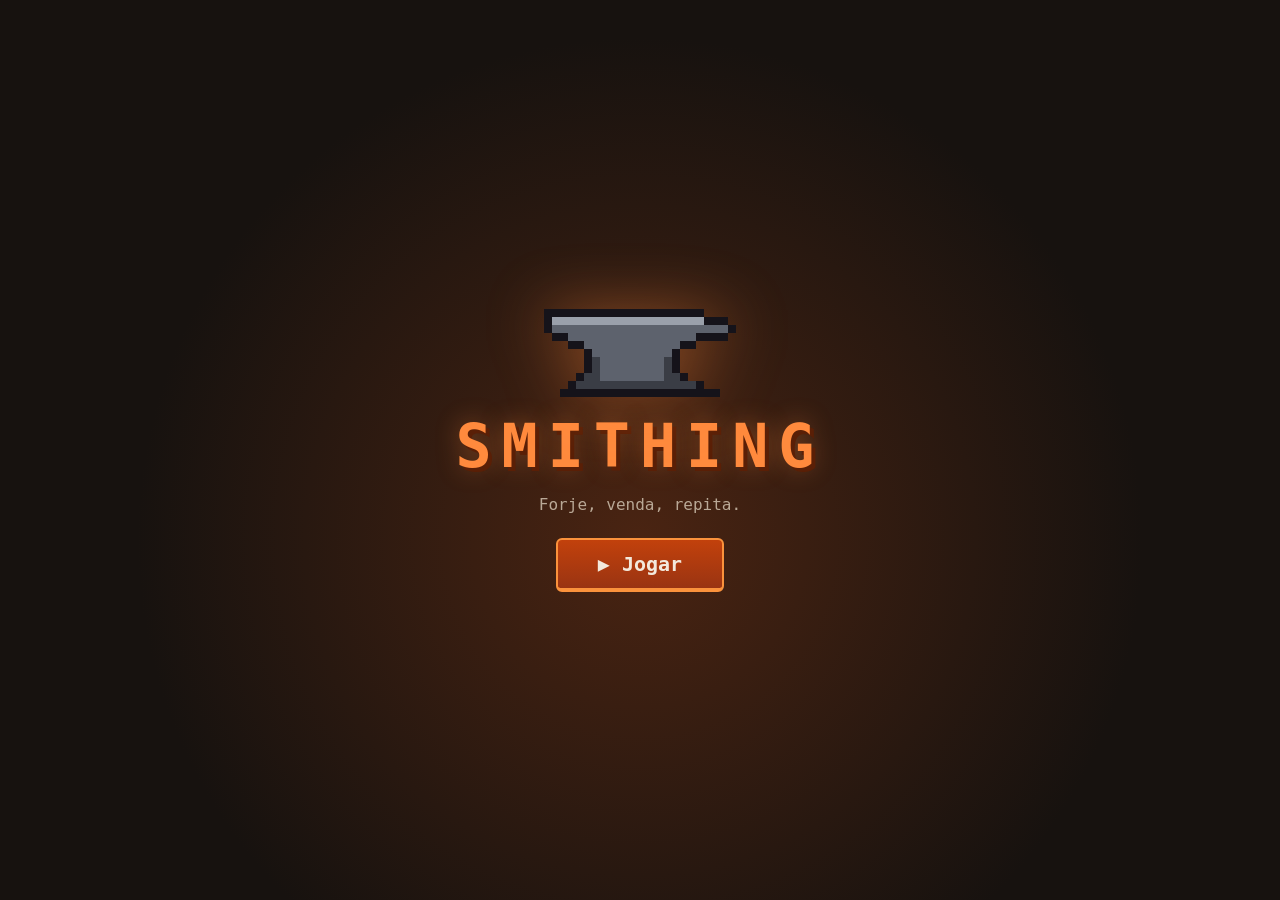
==== games/smithing/index.html @ 7bfc445f "Deixa só DOOM e Smithing nos jogos Adiciona o Smithing (games/smithing) e remove os minijogos embuti" ====
<!doctype html>
<html lang="pt-BR">
<head>
<meta charset="utf-8">
<meta name="viewport" content="width=device-width, initial-scale=1">
<title>Smithing</title>
<link rel="stylesheet" href="style.css">
</head>
<body>

<!-- Menu inicial -->
<section id="menu" class="screen on">
  <div class="menu-box">
    <img id="menu-anvil" alt="">
    <h1>SMITHING</h1>
    <p class="sub">Forje, venda, repita.</p>
    <button id="play" class="btn big">▶ Jogar</button>
  </div>
</section>

<!-- Tela de jogo -->
<section id="game" class="screen">
  <header id="top">
    <div class="top-left"><button id="pause" class="btn small">☰ Menu</button><button id="ency" class="btn small" title="Enciclopédia">📖</button></div>
    <div class="top-center"><button id="missions-btn" class="btn small missions-btn" title="Missões">🏆 Missões<span id="missions-alert" class="alert mini" hidden></span></button><div id="coins"><img id="coin-img" alt=""><span id="coin-n">0</span></div><button id="cheat" class="btn small cheat" title="Trapaça: +10000 moedas">+10k</button></div>
    <div class="top-right"><button id="forest-btn" class="btn small mine-btn" hidden>🌲 Floresta</button><button id="mine-btn" class="btn small mine-btn">⛏ Mina</button></div>
  </header>

  <main id="shop">
    <aside class="panel">
      <div class="ptabs"><button data-tab="metals" class="on">Metais</button><button data-tab="woods" hidden>Madeiras</button><button data-tab="raw" title="Fornalha: derreter minério e fazer ligas">Forja <b id="raw-n"></b></button><button data-tab="gems" hidden>Gemas</button></div>
      <div id="ores" class="list"></div>
      <button id="buy-ores" class="btn buy">+ Comprar metais</button>
    </aside>

    <section id="center">
      <div id="anvil-area">
        <div class="slots">
          <div id="ore-slots"></div>
          <div class="plus">+</div>
          <div class="slot" id="slot-t"><span>Molde</span></div>
          <div id="gem-slots"></div>
        </div>
        <div id="anvil-wrap">
          <img id="hammer" alt="">
          <img id="anvil" alt="">
          <canvas id="sparks" width="320" height="200"></canvas>
        </div>
        <div id="rhythm" hidden>
          <div id="bar"><div id="zone"><div class="zb"><div class="zo"><div class="zp"></div></div></div></div><div id="cursor"></div></div>
          <div id="strikes"></div>
          <div id="verdict">&nbsp;</div>
        </div>
        <button id="forge" class="btn" disabled>🔨 Martelar!</button>
        <p id="tip"></p>
      </div>

      <div id="stock-area">
        <div class="stock-main">
          <h2>Estoque <small id="stock-n"></small></h2>
          <div id="stock"></div>
        </div>
        <button id="auto" class="auto" title="Venda automática: vende sozinho as peças do estoque por 70% do valor (Lendárias, Únicas e as que servem para encomendas abertas ficam guardadas)">💰<small>auto</small></button>
      </div>
    </section>

    <aside class="panel">
      <h2>Moldes</h2>
      <div id="molds" class="list"></div>
      <button id="buy-molds" class="btn buy">+ Comprar moldes</button>
    </aside>
  </main>

  <footer id="bottom">
    <div id="upgrades" class="box" title="Loja de melhorias">
      <div class="box-head">⚙ Melhorias</div>
      <div id="up-icons"></div>
    </div>
    <div id="counter" title="Encomendas e missões">
      <div class="counter-top"></div>
      <i class="cn tl"></i><i class="cn tr"></i><i class="cn bl"></i><i class="cn br"></i>
      <div class="counter-front"><span class="sign">📜 Balcão · Encomendas <b id="order-n">0</b></span><span id="counter-alert" class="alert" hidden>!</span></div>
    </div>
    <div id="auction" class="box" title="Leilão: arraste peças do estoque para cá">
      <div class="box-head">🔨 Leilão</div>
      <div id="auction-slots"></div>
    </div>
  </footer>

  <!-- Janela genérica (lojas, balcão, leilão, melhorias, menu) -->
  <div id="modal" class="modal" hidden>
    <div class="modal-box">
      <div class="modal-head"><h2 id="m-title"></h2><button id="m-x" class="btn small ghost">✕</button></div>
      <div id="m-tabs"></div>
      <div id="m-body"></div>
      <div id="m-foot"></div>
    </div>
  </div>

  <!-- Mina -->
  <div id="mine" class="mine" hidden>
    <div class="mine-box">
      <div class="mine-head"><b id="mine-title">⛏ Mina</b><span id="mine-hud"></span><button id="mine-exit" class="btn small ghost">Sair</button></div>
      <canvas id="mine-cv" width="640" height="340"></canvas>
      <div id="mine-result" hidden></div>
    </div>
  </div>

  <!-- Floresta -->
  <div id="forest" class="mine" hidden>
    <div class="mine-box">
      <div class="mine-head"><b>🌲 Floresta</b><span id="for-hud"></span><button id="for-exit" class="btn small ghost">Sair</button></div>
      <canvas id="for-cv" width="640" height="340"></canvas>
      <div id="for-result" hidden></div>
    </div>
  </div>

  <!-- Fornalha -->
  <div id="furnace" class="mine" hidden>
    <div class="mine-box">
      <div class="mine-head"><b id="fur-title">🔥 Fornalha</b><span id="fur-hud"></span><button id="fur-exit" class="btn small ghost">Sair</button></div>
      <canvas id="fur-cv" width="640" height="300"></canvas>
      <div id="fur-result" hidden></div>
    </div>
  </div>

  <div id="tooltip" hidden></div>
  <div id="toast"></div>
</section>

<script src="sprites.js"></script>
<script src="game.js"></script>
</body>
</html>
---- games/smithing/style.css ----
:root {
  --bg: #17120f; --wall: #221a15; --panel: #2b211b; --panel-2: #362a22; --line: #4a3a2e;
  --text: #f3e9dc; --dim: #b9a896; --fire: #ff8a3d; --gold: #fcd34d; --red: #ef4444;
  --wood: #7a4b2a; --wood-dark: #4f2f19; --wood-light: #9c6638;
  --r-comum: #a1a1aa; --r-incomum: #4ade80; --r-raro: #60a5fa; --r-epico: #c084fc; --r-lendario: #fbbf24; --r-unico: #ef4444;
  font-family: ui-monospace, "Cascadia Mono", "DejaVu Sans Mono", monospace;
}
* { box-sizing: border-box; scrollbar-color: var(--line) transparent; scrollbar-width: thin; }
html, body { margin: 0; height: 100%; }
body { background: var(--bg); color: var(--text); overflow: hidden; user-select: none; }
img { image-rendering: pixelated; }
h1, h2 { margin: 0; }
h2 { font-size: 13px; letter-spacing: 2px; text-transform: uppercase; color: var(--dim); }

.screen { display: none; height: 100%; }
.screen.on { display: flex; }

/* Botões */
.btn { font: inherit; font-weight: 700; color: var(--text); background: var(--panel-2); border: 2px solid var(--line); border-bottom-width: 4px; border-radius: 6px; padding: 8px 16px; cursor: pointer; }
.btn:hover:not(:disabled) { border-color: var(--fire); color: #fff; }
.btn:active:not(:disabled) { transform: translateY(2px); border-bottom-width: 2px; }
.btn:disabled { opacity: .45; cursor: default; }
.btn.big { font-size: 20px; padding: 12px 40px; background: linear-gradient(#c2410c, #9a3412); border-color: #fb923c; }
.btn.small { font-size: 12px; padding: 5px 10px; }
.btn.ghost { background: transparent; }
.btn.danger { background: linear-gradient(#b91c1c, #7f1d1d); border-color: var(--red); color: #fff; }
.btn.danger:hover:not(:disabled) { border-color: #fca5a5; }
.btn.buy.ency { color: var(--text); border-style: solid; margin-top: -4px; }
.top-right { justify-self: end; display: flex; gap: 6px; }
#forest-btn { margin-right: 10px; }
.top-right [hidden] { display: none; }
.top-center { display: flex; align-items: center; gap: 14px; }
.cheat { color: var(--gold); border-style: dashed; }
.missions-btn { position: relative; }
.alert.mini { position: absolute; top: -9px; left: -9px; width: 20px; height: 20px; font-size: 11px; }
.ptabs button[hidden] { display: none; }
.auto.locked { opacity: .35; }
#auction.locked { opacity: .6; }
.lockmsg { font-size: 11px; color: var(--dim); text-align: center; }
.mine-btn.ready { border-color: var(--gold); color: var(--gold); animation: pulse 1.2s infinite; }
.gem-slot { border-color: #a855f7; }
.gem-slot span { text-align: center; line-height: 1.2; }
.card.gem img { width: 26px; height: 26px; margin: 5px; }
.list .sec { margin: 6px 0 0; }
.ptabs { display: grid; grid-template-columns: 1fr 1fr; gap: 4px; }
.ptabs button:disabled { opacity: .35; cursor: default; }
#gem-slots { display: flex; gap: 6px; }
#gem-slots:empty { display: none; }
.ptabs button { flex: 1 1 0; min-width: 0; white-space: nowrap; overflow: hidden; text-overflow: ellipsis; font: inherit; font-size: 11px; font-weight: 700; letter-spacing: 0; color: var(--dim); background: #0003; border: 2px solid var(--line); border-radius: 6px; padding: 5px 2px; cursor: pointer; }
.ptabs button.on { color: var(--gold); border-color: var(--gold); }
.ptabs b { color: var(--fire); }
.card .smelt { margin-left: auto; }
.qty-pick { display: flex; align-items: center; gap: 10px; }
.qty-pick input { width: 160px; accent-color: var(--fire); }
.ic-e { width: 36px; text-align: center; font-size: 24px; flex-shrink: 0; }
.btn.buy { width: 100%; flex-shrink: 0; border-style: dashed; color: var(--gold); background: transparent; }

/* Menu */
#menu { align-items: center; justify-content: center; background: radial-gradient(circle at 50% 60%, #4a2412 0, var(--bg) 60%); }
.menu-box { text-align: center; display: flex; flex-direction: column; align-items: center; gap: 14px; }
#menu-anvil { width: 192px; filter: drop-shadow(0 0 30px #ff8a3d66); }
#menu h1 { font-size: 60px; letter-spacing: 10px; color: var(--fire); text-shadow: 4px 4px 0 #5a1f06, 0 0 24px #ff8a3d66; }
.sub { margin: 0 0 10px; color: var(--dim); }

/* Jogo */
#game { flex-direction: column; background: linear-gradient(var(--wall), var(--bg)); position: relative; }
#top { display: grid; grid-template-columns: 1fr auto 1fr; align-items: center; padding: 8px 14px; border-bottom: 2px solid var(--line); background: #1d1612; }
#top .top-left { justify-self: start; display: flex; gap: 6px; }
#coins { display: flex; align-items: center; gap: 8px; font-size: 24px; font-weight: 700; color: var(--gold); padding: 4px 18px; background: #120d0a; border: 2px solid #a16207; border-radius: 8px; }
#coins img { width: 24px; }
#coins.pop { animation: pop .35s; }
@keyframes pop { 40% { transform: scale(1.18); } }

#shop { flex: 1; display: grid; grid-template-columns: 230px minmax(0, 1fr) 230px; gap: 12px; padding: 12px; min-height: 0; }
.panel { background: var(--panel); border: 2px solid var(--line); border-radius: 8px; padding: 10px; display: flex; flex-direction: column; gap: 10px; min-height: 0; }
.list { flex: 1; display: flex; flex-direction: column; gap: 6px; overflow: auto; padding-right: 4px; min-height: 0; }
.card { display: flex; align-items: center; gap: 8px; padding: 6px 8px; background: var(--panel-2); border: 2px solid var(--line); border-radius: 6px; cursor: grab; touch-action: none; flex-shrink: 0; }
.card:hover { border-color: var(--fire); }
.card.picked { border-color: var(--gold); box-shadow: 0 0 0 2px #fcd34d44 inset; }
.card.out { opacity: .45; }
.card img { width: 36px; height: 36px; object-fit: contain; }
.card b { display: block; font-size: 13px; }
.card small { color: var(--dim); font-size: 10px; }
.card .qty { margin-left: auto; font-weight: 700; color: var(--gold); font-size: 14px; }
.card .lv { margin-left: auto; display: flex; align-items: center; gap: 2px; }
.card .lv button { font: inherit; font-size: 10px; width: 18px; height: 20px; padding: 0; color: var(--text); background: #0004; border: 1px solid var(--line); border-radius: 3px; cursor: pointer; }
.card .lv button:disabled { opacity: .3; cursor: default; }

/* Bigorna */
#center { display: flex; flex-direction: column; gap: 12px; min-height: 0; min-width: 0; }
#anvil-area { flex: 1; display: flex; flex-direction: column; align-items: center; justify-content: center; gap: 10px; border-radius: 8px; background: radial-gradient(ellipse at 50% 65%, #5a2a1066 0, transparent 60%); min-height: 0; }
#anvil-area.over { outline: 2px dashed var(--fire); outline-offset: -6px; }
.slots { display: flex; align-items: center; justify-content: center; flex-wrap: wrap; gap: 8px; max-width: 100%; }
#ore-slots { flex-wrap: wrap; justify-content: center; }
.plus { font-size: 22px; color: var(--dim); }
.slot { position: relative; width: 64px; height: 64px; border: 2px dashed var(--line); border-radius: 8px; display: grid; place-items: center; background: #0003; cursor: pointer; }
.slot span { font-size: 10px; color: var(--dim); }
.slot img { width: 48px; }
.slot.full { border-style: solid; border-color: var(--fire); }
#ore-slots { display: flex; gap: 6px; }
.slot.sm { width: 46px; height: 46px; }
.slot.sm img { width: 34px; }
.slot.sm span { font-size: 9px; }
.slot.no { border-color: var(--red) !important; box-shadow: 0 0 0 2px #ef444455 inset; }
.slot.target { border-color: var(--gold); }
.slot .need { position: absolute; right: -8px; bottom: -8px; font-size: 11px; font-weight: 700; color: #120d0a; background: var(--gold); border-radius: 4px; padding: 1px 4px; }
.slot .need.no { background: var(--red); color: #fff; }
#anvil-wrap { position: relative; width: 240px; height: 150px; display: grid; place-items: end center; }
#anvil { width: 240px; filter: drop-shadow(0 6px 0 #0006); }
#hammer { position: absolute; width: 96px; right: 0; top: -14px; transform-origin: 30% 90%; transform: rotate(20deg); transition: transform .08s; pointer-events: none; z-index: 2; }
#hammer.hit { transform: rotate(-70deg); }
#hot.squash { animation: squash .14s ease-out; }
@keyframes squash { 40% { transform: scale(1.25, .7) translateY(6px); filter: drop-shadow(0 0 18px #fff) brightness(1.6); } }
.flash { position: absolute; z-index: 2; width: 20px; height: 20px; border-radius: 50%; border: 3px solid #fff7d6; pointer-events: none; transform: translate(-50%, -50%); animation: flash .3s ease-out forwards; }
@keyframes flash { to { width: 110px; height: 110px; opacity: 0; border-width: 1px; } }
#sparks { position: absolute; left: -40px; top: -60px; pointer-events: none; z-index: 3; }

/* Mini-jogo de ritmo */
#rhythm[hidden] { display: none; }
#rhythm { width: 320px; display: flex; flex-direction: column; align-items: center; gap: 6px; }
#bar { position: relative; width: 100%; height: 22px; background: #0c0907; border: 2px solid var(--line); border-radius: 4px; overflow: hidden; cursor: pointer; }
/* Faixas aninhadas: Ruim (zona inteira) > Bom 75% > Ótimo 45% > Perfeito 20% */
#zone { position: absolute; top: 0; bottom: 0; left: 50%; transform: translateX(-50%); background: #7c2d12aa; transition: left .15s; }
#zone div { position: absolute; top: 0; bottom: 0; left: 50%; transform: translateX(-50%); }
.zb { width: 75%; background: #ff8a3d88; } .zo { width: 60%; background: #fbbf24bb; } .zp { width: 44.4%; background: #fff7d6; }
#cursor { position: absolute; top: -2px; bottom: -2px; width: 4px; margin-left: -2px; background: #ef4444; box-shadow: 0 0 6px #ef4444, 0 0 2px #fff; z-index: 1; }
#strikes { display: flex; gap: 6px; }
#strikes i { width: 14px; height: 14px; border-radius: 3px; border: 2px solid var(--line); }
#strikes i.p { background: #fff7d6; border-color: #fff7d6; }
#strikes i.o { background: var(--gold); border-color: var(--gold); }
#strikes i.g { background: var(--fire); border-color: var(--fire); }
#strikes i.r { background: #9a3412; border-color: #9a3412; }
#strikes i.x { background: #57534e; }
#verdict { font-weight: 700; height: 18px; }
#tip { margin: 0; font-size: 12px; color: var(--dim); text-align: center; min-height: 32px; line-height: 1.4; }
#tip .stars { color: var(--fire); letter-spacing: 1px; }
#tip .no { color: var(--red); }

/* Estoque */
#stock-area { display: flex; gap: 10px; background: var(--panel); border: 2px solid var(--line); border-radius: 8px; padding: 10px; }
.stock-main { flex: 1; min-width: 0; }
.auto { width: 58px; flex-shrink: 0; display: flex; flex-direction: column; align-items: center; justify-content: center; gap: 2px; font: inherit; font-size: 22px; color: var(--dim); background: #0003; border: 2px solid var(--line); border-radius: 8px; cursor: pointer; filter: grayscale(1); }
.auto small { font-size: 10px; }
.auto:hover { border-color: var(--fire); }
.auto.on { filter: none; color: var(--gold); border-color: var(--gold); background: #a1620722; box-shadow: 0 0 10px #fcd34d44; }
#stock-area small { color: var(--dim); letter-spacing: 0; text-transform: none; }
#stock { display: grid; grid-template-columns: repeat(auto-fill, 46px); gap: 6px; margin-top: 4px; min-height: 54px; max-height: 112px; overflow: auto; padding: 4px; }
.st-slot { width: 46px; height: 46px; display: grid; place-items: center; background: #0003; border: 2px solid var(--line); border-radius: 6px; cursor: grab; touch-action: none; }
.st-slot img { width: 36px; }
.st-slot.new { animation: pop .4s; }
.st-empty { grid-column: 1 / -1; font-size: 12px; color: var(--dim); align-self: center; }

/* Balcão e leilão */
#bottom { height: 96px; display: flex; gap: 12px; padding: 0 12px; margin-top: 4px; }
#counter { flex: 1; position: relative; cursor: pointer; --wood: #7a4b2a; --wood-dark: #4f2f19; --wood-light: #9c6638; --cn: transparent; }
#counter .counter-top { background: linear-gradient(var(--wood-light), var(--wood)); box-shadow: 0 4px 0 var(--wood-dark); }
#counter .counter-front { background: repeating-linear-gradient(90deg, var(--wood-dark) 0 2px, var(--wood) 2px 90px); }
#counter .cn { position: absolute; width: 18px; height: 18px; z-index: 1; pointer-events: none; display: none; }
#counter .tl { top: 0; left: 0; } #counter .tr { top: 0; right: 0; } #counter .bl { bottom: 0; left: 0; } #counter .br { bottom: 0; right: 0; }
/* 2 Carvalho: madeira um pouco mais escura, cantoneiras de ferro retas */
#counter.cl-2 { --wood: #6f4325; --wood-dark: #452812; --wood-light: #8f5c33; }
#counter.cl-2 .cn { display: block; border: 0 solid #6b7280; }
#counter.cl-2 .tl { border-width: 4px 0 0 4px; } #counter.cl-2 .tr { border-width: 4px 4px 0 0; } #counter.cl-2 .bl { border-width: 0 0 4px 4px; } #counter.cl-2 .br { border-width: 0 4px 4px 0; }
/* 3 Mármore: tom levemente acinzentado, cantos de latão arredondados */
#counter.cl-3 { --wood: #806048; --wood-dark: #523a2a; --wood-light: #a5836a; }
#counter.cl-3 .cn { display: block; width: 22px; height: 22px; background: radial-gradient(circle at 50% 50%, #e9c46a 0 45%, #a16207 46% 60%, transparent 61%); }
#counter.cl-3 .tl { transform: translate(-6px, -6px); } #counter.cl-3 .tr { transform: translate(6px, -6px); } #counter.cl-3 .bl { transform: translate(-6px, 6px); } #counter.cl-3 .br { transform: translate(6px, 6px); }
/* 4 Real: madeira levemente avermelhada, cantos de ouro com gema */
#counter.cl-4 { --wood: #7c4430; --wood-dark: #4b2618; --wood-light: #a25c40; }
#counter.cl-4 .cn { display: block; width: 26px; height: 26px; border: 0 solid #fbbf24; filter: drop-shadow(0 0 4px #fbbf2499); }
#counter.cl-4 .cn::after { content: ''; position: absolute; width: 8px; height: 8px; background: #ef4444; transform: rotate(45deg); box-shadow: 0 0 6px #ef4444; }
#counter.cl-4 .tl { border-width: 5px 0 0 5px; } #counter.cl-4 .tr { border-width: 5px 5px 0 0; } #counter.cl-4 .bl { border-width: 0 0 5px 5px; } #counter.cl-4 .br { border-width: 0 5px 5px 0; }
#counter.cl-4 .tl::after { left: 4px; top: 4px; } #counter.cl-4 .tr::after { right: 4px; top: 4px; } #counter.cl-4 .bl::after { left: 4px; bottom: 4px; } #counter.cl-4 .br::after { right: 4px; bottom: 4px; }
.counter-top { height: 16px; background: linear-gradient(var(--wood-light), var(--wood)); border-top: 2px solid #c08552; box-shadow: 0 4px 0 var(--wood-dark); border-radius: 4px 4px 0 0; }
.counter-front { height: 80px; display: flex; align-items: center; justify-content: center; gap: 16px; background: repeating-linear-gradient(90deg, var(--wood-dark) 0 2px, var(--wood) 2px 90px); }
.sign { font-weight: 700; color: var(--gold); background: #2a1a0e; border: 2px solid #a16207; padding: 6px 14px; border-radius: 4px; }
#counter:hover .counter-top { background: linear-gradient(#b8794a, var(--wood-light)); }
.alert { display: grid; place-items: center; width: 26px; height: 26px; border-radius: 50%; background: var(--red); color: #fff; font-weight: 700; animation: pulse 1s infinite; }
.alert[hidden] { display: none; }
@keyframes pulse { 50% { transform: scale(1.15); } }
.box { width: 210px; flex-shrink: 0; cursor: pointer; background: #1f1712; border: 2px solid #a16207; border-radius: 8px 8px 0 0; padding: 8px; display: flex; flex-direction: column; gap: 6px; }
.box:hover, .box.over { border-color: var(--gold); box-shadow: 0 0 12px #fcd34d44; }
.box-head { font-weight: 700; color: var(--gold); font-size: 13px; text-align: center; }
#auction-slots { display: flex; gap: 4px; justify-content: center; flex-wrap: nowrap; }
#auction-slots div { width: 34px; height: 34px; flex-shrink: 0; display: grid; place-items: center; border: 2px dashed var(--line); border-radius: 6px; background: #0004; }
#auction-slots div.on { border-style: solid; }
#auction-slots img { width: 24px; }
#up-icons { display: flex; gap: 6px; justify-content: center; align-items: flex-end; height: 40px; overflow: hidden; }
#up-icons img { height: 26px; width: auto; }
#up-icons .alloy { font-size: 18px; filter: grayscale(1); opacity: .4; }
#up-icons .alloy.on { filter: none; opacity: 1; }

/* Janela genérica */
.modal { position: absolute; inset: 0; background: #000a; display: grid; place-items: center; z-index: 20; }
.modal[hidden] { display: none; }
.modal-box { width: min(640px, 94%); max-height: calc(100vh - 48px); display: flex; flex-direction: column; gap: 10px; background: var(--panel); border: 2px solid var(--line); border-radius: 10px; padding: 14px 16px; }
.modal-head { display: flex; align-items: center; justify-content: space-between; }
#m-tabs { display: flex; gap: 6px; flex-wrap: wrap; }
#m-tabs .subtabs { flex-basis: 100%; display: flex; gap: 4px; flex-wrap: wrap; padding-top: 6px; border-top: 1px solid var(--line); }
#m-tabs .subtabs .btn { font-size: 11px; padding: 3px 8px; border-bottom-width: 2px; }
#m-tabs:empty { display: none; }
#m-tabs .btn.on { border-color: var(--gold); color: var(--gold); }
#m-body { overflow: auto; display: flex; flex-direction: column; gap: 6px; min-height: 0; }
#m-foot { display: flex; justify-content: space-between; gap: 8px; }
#m-foot:empty { display: none; }
.sec { font-size: 11px; letter-spacing: 2px; text-transform: uppercase; color: var(--dim); margin: 6px 0 2px; }
.row { display: flex; align-items: center; gap: 10px; padding: 6px 8px; background: var(--panel-2); border-radius: 6px; border: 2px solid transparent; }
.row.ok { border-color: #4ade8066; }
.row img.ic { width: 36px; flex-shrink: 0; }
.row .nm { flex: 1; font-size: 13px; line-height: 1.35; min-width: 0; }
.row .nm small { color: var(--dim); }
.row .pr { color: var(--gold); font-weight: 700; display: flex; align-items: center; gap: 4px; white-space: nowrap; }
.row .pr img { width: 14px; }
.row .acts { display: flex; gap: 4px; }
.row input { width: 72px; flex-shrink: 0; font: inherit; font-size: 13px; color: var(--gold); background: #0f0b08; border: 2px solid var(--line); border-radius: 4px; padding: 3px 6px; }
.timer { height: 4px; background: #0006; border-radius: 2px; margin-top: 4px; overflow: hidden; }
.timer i { display: block; height: 100%; background: var(--fire); }
.timer i.fast { background: var(--gold); }
.prog { height: 6px; background: #0006; border-radius: 3px; margin-top: 4px; overflow: hidden; }
.prog i { display: block; height: 100%; background: var(--r-incomum); }
.empty { color: var(--dim); text-align: center; padding: 16px; font-size: 13px; }
.warn { color: #fca5a5; line-height: 1.5; }
.pause-box { display: flex; flex-direction: column; gap: 10px; padding: 6px 0; }
.ch-hi { color: var(--r-incomum); } .ch-mid { color: var(--gold); } .ch-lo { color: var(--fire); } .ch-vlo { color: var(--red); }

/* Mina */
.mine { position: absolute; inset: 0; z-index: 22; background: #000c; display: grid; place-items: center; }
.mine[hidden] { display: none; }
.mine-box { position: relative; display: flex; flex-direction: column; gap: 8px; background: var(--panel); border: 2px solid var(--line); border-radius: 10px; padding: 12px; }
.mine-head { display: flex; align-items: center; gap: 14px; }
.mine-head b { color: var(--gold); }
#mine-hud { flex: 1; color: var(--dim); font-size: 13px; }
#mine-cv, #fur-cv, #for-cv { display: block; width: 640px; max-width: 86vw; border: 2px solid var(--line); border-radius: 6px; cursor: crosshair; image-rendering: pixelated; }
#mine-result, #fur-result, #for-result { position: absolute; inset: 44px 12px 12px; background: #120d0aee; border-radius: 6px; display: flex; flex-direction: column; align-items: center; justify-content: center; gap: 12px; text-align: center; }
#mine-result[hidden], #fur-result[hidden], #for-result[hidden] { display: none; }
.loot { display: flex; flex-wrap: wrap; gap: 10px; justify-content: center; max-width: 520px; }
.loot span { display: flex; align-items: center; gap: 4px; background: var(--panel-2); border: 2px solid var(--line); border-radius: 6px; padding: 4px 8px; font-weight: 700; }
.loot img { width: 28px; }
.ency-lv { display: flex; gap: 2px; }
.ency-lv img { width: 30px; }
.lock { opacity: .55; }

/* Raridades */
.r-comum { color: var(--r-comum); } .r-incomum { color: var(--r-incomum); } .r-raro { color: var(--r-raro); } .r-epico { color: var(--r-epico); } .r-lendario { color: var(--r-lendario); }
.b-comum { border-color: var(--r-comum) !important; } .b-incomum { border-color: var(--r-incomum) !important; } .b-raro { border-color: var(--r-raro) !important; }
.b-epico { border-color: var(--r-epico) !important; box-shadow: 0 0 8px #c084fc66; } .b-lendario { border-color: var(--r-lendario) !important; box-shadow: 0 0 10px #fbbf2499; }
.r-unico { color: #f87171; text-shadow: 0 0 6px #ef4444; }
.b-unico { border-color: #ef4444 !important; background: radial-gradient(circle, #ef4444aa 0, #7f1d1d77 55%, #2a0a0a 80%) !important; animation: uniq 1.6s ease-in-out infinite; }
@keyframes uniq { 0%, 100% { box-shadow: 0 0 6px #ef444488; } 50% { box-shadow: 0 0 18px #ef4444; } }

/* Arrastar, dica e aviso */
.ghost-drag { position: fixed; width: 48px; pointer-events: none; z-index: 30; transform: translate(-50%, -50%); opacity: .9; }
#tooltip { position: fixed; z-index: 25; pointer-events: none; background: #0f0b08; border: 2px solid var(--line); border-radius: 6px; padding: 6px 10px; font-size: 12px; line-height: 1.4; }
#toast { position: absolute; left: 50%; bottom: 112px; transform: translateX(-50%); z-index: 25; font-weight: 700; padding: 8px 16px; border-radius: 6px; background: #0f0b08ee; border: 2px solid var(--line); opacity: 0; transition: opacity .2s; pointer-events: none; white-space: nowrap; }
#toast.on { opacity: 1; }
#toast img { width: 24px; vertical-align: middle; }
.float { position: fixed; z-index: 30; pointer-events: none; color: var(--gold); font-weight: 700; animation: up .9s forwards; }
.float.neg { color: var(--red); }
@keyframes up { to { transform: translateY(-40px); opacity: 0; } }
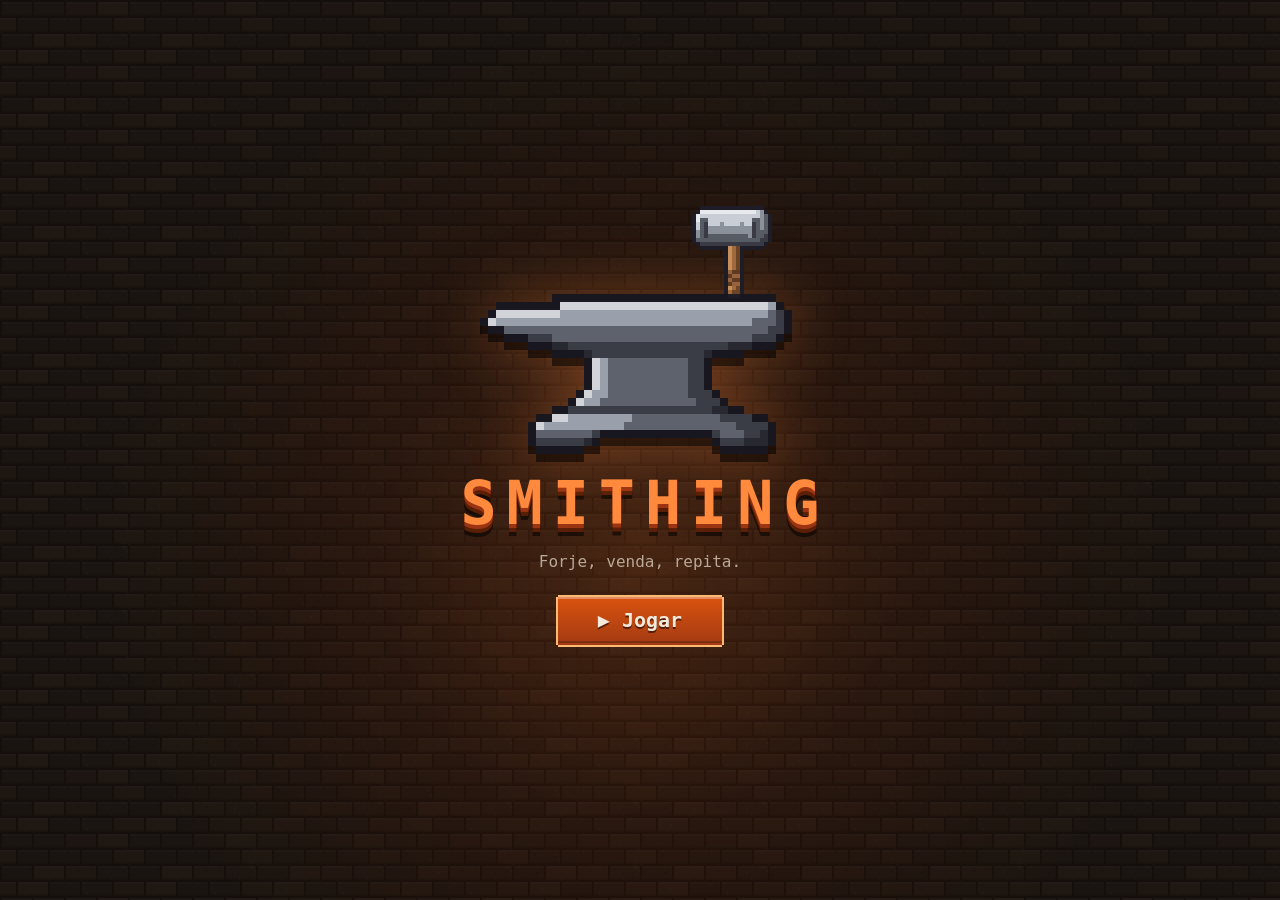
==== commit 4ff2665a: "Smithing game e Combate atualizados Co-Authored-By: Claude Fable 5.2 <noreply@anthropic.com>" ====
--- a/games/smithing/index.html
+++ b/games/smithing/index.html
@@ -10,8 +10,9 @@
 
 <!-- Menu inicial -->
 <section id="menu" class="screen on">
+  <div class="embers" data-n="26"></div>
   <div class="menu-box">
-    <img id="menu-anvil" alt="">
+    <div class="menu-forge"><img id="menu-anvil" alt=""><img id="menu-hammer" alt=""><i id="menu-spark"></i></div>
     <h1>SMITHING</h1>
     <p class="sub">Forje, venda, repita.</p>
     <button id="play" class="btn big">▶ Jogar</button>
@@ -22,7 +23,7 @@
 <section id="game" class="screen">
   <header id="top">
     <div class="top-left"><button id="pause" class="btn small">☰ Menu</button><button id="ency" class="btn small" title="Enciclopédia">📖</button></div>
-    <div class="top-center"><button id="missions-btn" class="btn small missions-btn" title="Missões">🏆 Missões<span id="missions-alert" class="alert mini" hidden></span></button><div id="coins"><img id="coin-img" alt=""><span id="coin-n">0</span></div><button id="cheat" class="btn small cheat" title="Trapaça: +10000 moedas">+10k</button></div>
+    <div class="top-center"><button id="missions-btn" class="btn small missions-btn" title="Recompensas">🏆 Recompensas<span id="missions-alert" class="alert mini" hidden></span></button><div id="coins"><img id="coin-img" alt=""><span id="coin-n">0</span></div><button id="cheat" class="btn small cheat" title="Trapaça: +100000 moedas" hidden>+100k</button><button id="cheat-cd" class="btn small cheat" title="Trapaça: zera a espera da mina, da floresta e das runas" hidden>⏱ Zerar esperas</button></div>
     <div class="top-right"><button id="forest-btn" class="btn small mine-btn" hidden>🌲 Floresta</button><button id="mine-btn" class="btn small mine-btn">⛏ Mina</button></div>
   </header>
 
@@ -35,6 +36,9 @@
 
     <section id="center">
       <div id="anvil-area">
+        <div class="embers" data-n="14"></div>
+        <canvas id="bolts"></canvas>
+        <button id="rune-btn" class="btn small mine-btn" title="Runas: ver as já gravadas e gravar mais" hidden></button>
         <div class="slots">
           <div id="ore-slots"></div>
           <div class="plus">+</div>
@@ -44,7 +48,8 @@
         <div id="anvil-wrap">
           <img id="hammer" alt="">
           <img id="anvil" alt="">
-          <canvas id="sparks" width="320" height="200"></canvas>
+          <div id="rune-slot" class="slot sm runeslot" title="Runa (opcional): só em armaduras e armas, uma por peça" hidden></div>
+          <canvas id="sparks" width="360" height="260"></canvas>
         </div>
         <div id="rhythm" hidden>
           <div id="bar"><div id="zone"><div class="zb"><div class="zo"><div class="zp"></div></div></div></div><div id="cursor"></div></div>
@@ -60,7 +65,7 @@
           <h2>Estoque <small id="stock-n"></small></h2>
           <div id="stock"></div>
         </div>
-        <button id="auto" class="auto" title="Venda automática: vende sozinho as peças do estoque por 70% do valor (Lendárias, Únicas e as que servem para encomendas abertas ficam guardadas)">💰<small>auto</small></button>
+        <button id="auto" class="auto" title="Venda automática: abre as opções (o que vender e o que guardar)">💰<small>auto</small></button>
       </div>
     </section>
 
@@ -76,8 +81,9 @@
       <div class="box-head">⚙ Melhorias</div>
       <div id="up-icons"></div>
     </div>
-    <div id="counter" title="Encomendas e missões">
+    <div id="counter" title="Balcão: clique para ver as encomendas ou arraste uma peça do estoque para entregar ou vender">
       <div class="counter-top"></div>
+      <div class="cloth"></div>
       <i class="cn tl"></i><i class="cn tr"></i><i class="cn bl"></i><i class="cn br"></i>
       <div class="counter-front"><span class="sign">📜 Balcão · Encomendas <b id="order-n">0</b></span><span id="counter-alert" class="alert" hidden>!</span></div>
     </div>
@@ -103,6 +109,15 @@
       <div class="mine-head"><b id="mine-title">⛏ Mina</b><span id="mine-hud"></span><button id="mine-exit" class="btn small ghost">Sair</button></div>
       <canvas id="mine-cv" width="640" height="340"></canvas>
       <div id="mine-result" hidden></div>
+    </div>
+  </div>
+
+  <!-- Runas -->
+  <div id="runes" class="mine" hidden>
+    <div class="mine-box">
+      <div class="mine-head"><b id="rune-title">ᚱ Mesa de runas</b><span id="rune-hud"></span><button id="rune-exit" class="btn small ghost">Sair</button></div>
+      <canvas id="rune-cv" width="640" height="340"></canvas>
+      <div id="rune-result" hidden></div>
     </div>
   </div>
 
--- a/games/smithing/style.css
+++ b/games/smithing/style.css
@@ -1,259 +1,413 @@
 :root {
-  --bg: #17120f; --wall: #221a15; --panel: #2b211b; --panel-2: #362a22; --line: #4a3a2e;
-  --text: #f3e9dc; --dim: #b9a896; --fire: #ff8a3d; --gold: #fcd34d; --red: #ef4444;
-  --wood: #7a4b2a; --wood-dark: #4f2f19; --wood-light: #9c6638;
+  --bg: #15100d; --wall: #221a15; --panel: #2a201a; --panel-2: #382b22; --panel-3: #46362b; --line: #5a4636; --ink: #0e0a08;
+  --text: #f3e9dc; --dim: #b9a896; --fire: #ff8a3d; --gold: #fcd34d; --red: #ef4444; --green: #4ade80;
   --r-comum: #a1a1aa; --r-incomum: #4ade80; --r-raro: #60a5fa; --r-epico: #c084fc; --r-lendario: #fbbf24; --r-unico: #ef4444;
   font-family: ui-monospace, "Cascadia Mono", "DejaVu Sans Mono", monospace;
 }
 * { box-sizing: border-box; scrollbar-color: var(--line) transparent; scrollbar-width: thin; }
 html, body { margin: 0; height: 100%; }
 body { background: var(--bg); color: var(--text); overflow: hidden; user-select: none; }
-img { image-rendering: pixelated; }
+img, canvas { image-rendering: pixelated; }
 h1, h2 { margin: 0; }
-h2 { font-size: 13px; letter-spacing: 2px; text-transform: uppercase; color: var(--dim); }
+h2 { font-size: 13px; letter-spacing: 2px; text-transform: uppercase; color: var(--dim); text-shadow: 0 2px 0 var(--ink); }
 
 .screen { display: none; height: 100%; }
-.screen.on { display: flex; }
+.screen.on { display: flex; animation: fade-in .35s ease-out; }
+@keyframes fade-in { from { opacity: 0; } }
+
+/* ======================= Moldura em pixel art =======================
+   Borda de 2 px com os cantos chanfrados (sem border-radius), feita com camadas de fundo.
+   --bd = cor da borda · --fill = cor de dentro · --hi / --lo = filete claro em cima e escuro embaixo
+   --bdx / --bdy = desenho da borda (para a versão tracejada) · --fill-img = fundo com textura ou degradê */
+.btn, .panel, .card, .slot, .st-slot, .box, .modal-box, .mine-box, .row, .auto, .sign, #coins, #stock-area, #tooltip, #toast, #bar,
+.ptabs button, #auction-slots div, .loot span, .row input, .card .lv button {
+  --bd: var(--line); --fill: var(--panel-2); --hi: transparent; --lo: transparent; --bdx: initial; --bdy: initial; --fill-img: initial;
+  border: 2px solid transparent; border-radius: 0;
+  background:
+    var(--bdx, linear-gradient(var(--bd), var(--bd))) 2px 0 / calc(100% - 4px) 2px no-repeat border-box,
+    var(--bdx, linear-gradient(var(--bd), var(--bd))) 2px 100% / calc(100% - 4px) 2px no-repeat border-box,
+    var(--bdy, linear-gradient(var(--bd), var(--bd))) 0 2px / 2px calc(100% - 4px) no-repeat border-box,
+    var(--bdy, linear-gradient(var(--bd), var(--bd))) 100% 2px / 2px calc(100% - 4px) no-repeat border-box,
+    linear-gradient(var(--hi), var(--hi)) 2px 2px / calc(100% - 4px) 2px no-repeat border-box,
+    linear-gradient(var(--lo), var(--lo)) 2px calc(100% - 4px) / calc(100% - 4px) 2px no-repeat border-box,
+    var(--fill-img, linear-gradient(var(--fill), var(--fill))) 2px 2px / calc(100% - 4px) calc(100% - 4px) no-repeat border-box;
+}
+.dashed, .btn.buy, .slot, #auction-slots div {
+  --bdx: repeating-linear-gradient(90deg, var(--bd) 0 6px, transparent 6px 10px);
+  --bdy: repeating-linear-gradient(0deg, var(--bd) 0 6px, transparent 6px 10px);
+}
+.slot.full, #auction-slots div.on { --bdx: initial; --bdy: initial; }
+
+/* Ícones do HUD */
+.ico { width: 20px; height: 20px; vertical-align: -5px; }
+small .ico, .lockmsg .ico, .sub .ico { width: 10px; height: 10px; vertical-align: -1px; }
+.ic-e .ico { width: 40px; height: 40px; vertical-align: middle; }
+h2 .ico { margin-right: 4px; }
 
 /* Botões */
-.btn { font: inherit; font-weight: 700; color: var(--text); background: var(--panel-2); border: 2px solid var(--line); border-bottom-width: 4px; border-radius: 6px; padding: 8px 16px; cursor: pointer; }
-.btn:hover:not(:disabled) { border-color: var(--fire); color: #fff; }
-.btn:active:not(:disabled) { transform: translateY(2px); border-bottom-width: 2px; }
+.btn { --hi: #ffffff1c; --lo: #00000055; font: inherit; font-weight: 700; color: var(--text); padding: 7px 16px 9px; cursor: pointer; text-shadow: 0 2px 0 #0008; transition: transform .08s, filter .15s; }
+.btn:hover:not(:disabled) { --bd: var(--fire); --fill: var(--panel-3); color: #fff; transform: translateY(-1px); }
+.btn:active:not(:disabled) { --hi: #00000055; --lo: transparent; transform: translateY(2px); }
 .btn:disabled { opacity: .45; cursor: default; }
-.btn.big { font-size: 20px; padding: 12px 40px; background: linear-gradient(#c2410c, #9a3412); border-color: #fb923c; }
-.btn.small { font-size: 12px; padding: 5px 10px; }
-.btn.ghost { background: transparent; }
-.btn.danger { background: linear-gradient(#b91c1c, #7f1d1d); border-color: var(--red); color: #fff; }
-.btn.danger:hover:not(:disabled) { border-color: #fca5a5; }
-.btn.buy.ency { color: var(--text); border-style: solid; margin-top: -4px; }
+.btn.big { --bd: #fdba74; --hi: #ffffff55; --lo: #7c2d12; --fill-img: linear-gradient(#d9520f, #a33a12); font-size: 20px; padding: 11px 40px 13px; }
+.btn.big:hover:not(:disabled) { --bd: #fff7d6; filter: brightness(1.12); }
+.btn.small { font-size: 12px; padding: 4px 10px 6px; }
+.btn.small .ico { margin: -2px 2px -2px -2px; }
+.btn.ghost { --fill: transparent; --hi: transparent; --lo: transparent; }
+.btn.danger { --bd: var(--red); --fill-img: linear-gradient(#b91c1c, #7f1d1d); color: #fff; }
+.btn.danger:hover:not(:disabled) { --bd: #fca5a5; }
+.btn.buy { --fill: transparent; --hi: transparent; --lo: transparent; --bd: #a16207; width: 100%; flex-shrink: 0; color: var(--gold); }
+.btn.buy:hover:not(:disabled) { --bd: var(--gold); --fill: #a1620722; }
+.btn.buy.ency { color: var(--text); --bdx: initial; --bdy: initial; --bd: var(--line); margin-top: -4px; }
+#forge { --bd: #fdba74; --hi: #ffffff44; --lo: #7c2d12; --fill-img: linear-gradient(#c2410c, #9a3412); padding: 8px 22px 10px; }
+#forge:not(:disabled) { animation: ready-glow 1.6s ease-in-out infinite; }
+#forge:disabled { --bd: var(--line); --fill-img: initial; --hi: #ffffff1c; --lo: #00000055; }
+@keyframes ready-glow { 50% { filter: brightness(1.2) drop-shadow(0 0 8px #ff8a3d88); } }
+
 .top-right { justify-self: end; display: flex; gap: 6px; }
 #forest-btn { margin-right: 10px; }
 .top-right [hidden] { display: none; }
 .top-center { display: flex; align-items: center; gap: 14px; }
-.cheat { color: var(--gold); border-style: dashed; }
+.cheat { color: var(--gold); --bdx: repeating-linear-gradient(90deg, var(--bd) 0 6px, transparent 6px 10px); --bdy: repeating-linear-gradient(0deg, var(--bd) 0 6px, transparent 6px 10px); }
 .missions-btn { position: relative; }
 .alert.mini { position: absolute; top: -9px; left: -9px; width: 20px; height: 20px; font-size: 11px; }
-.ptabs button[hidden] { display: none; }
 .auto.locked { opacity: .35; }
 #auction.locked { opacity: .6; }
 .lockmsg { font-size: 11px; color: var(--dim); text-align: center; }
-.mine-btn.ready { border-color: var(--gold); color: var(--gold); animation: pulse 1.2s infinite; }
-.gem-slot { border-color: #a855f7; }
-.gem-slot span { text-align: center; line-height: 1.2; }
-.card.gem img { width: 26px; height: 26px; margin: 5px; }
-.list .sec { margin: 6px 0 0; }
+.mine-btn.ready { --bd: var(--gold); color: var(--gold); position: relative; overflow: hidden; animation: pulse 1.2s infinite; }
+/* Reflexo que atravessa o botão quando a mina ou a floresta estão prontas */
+.mine-btn.ready::after { content: ''; position: absolute; top: 0; bottom: 0; width: 8px; left: -30px; background: #fff7d633; transform: skewX(-20deg); animation: glint 2.4s infinite; }
+@keyframes glint { 0%, 55% { left: -30px; } 100% { left: 130%; } }
+
+/* Abas do painel */
 .ptabs { display: grid; grid-template-columns: 1fr 1fr; gap: 4px; }
+.ptabs button { --fill: #00000033; flex: 1 1 0; min-width: 0; white-space: nowrap; overflow: hidden; text-overflow: ellipsis; font: inherit; font-size: 11px; font-weight: 700; color: var(--dim); padding: 5px 2px; cursor: pointer; }
+.ptabs button[hidden] { display: none; }
 .ptabs button:disabled { opacity: .35; cursor: default; }
-#gem-slots { display: flex; gap: 6px; }
-#gem-slots:empty { display: none; }
-.ptabs button { flex: 1 1 0; min-width: 0; white-space: nowrap; overflow: hidden; text-overflow: ellipsis; font: inherit; font-size: 11px; font-weight: 700; letter-spacing: 0; color: var(--dim); background: #0003; border: 2px solid var(--line); border-radius: 6px; padding: 5px 2px; cursor: pointer; }
-.ptabs button.on { color: var(--gold); border-color: var(--gold); }
+.ptabs button:hover:not(:disabled) { color: var(--text); }
+.ptabs button.on { --bd: var(--gold); --fill: #a1620733; color: var(--gold); }
 .ptabs b { color: var(--fire); }
+.ptabs .ico { width: 10px; height: 10px; vertical-align: -1px; }
 .card .smelt { margin-left: auto; }
 .qty-pick { display: flex; align-items: center; gap: 10px; }
 .qty-pick input { width: 160px; accent-color: var(--fire); }
-.ic-e { width: 36px; text-align: center; font-size: 24px; flex-shrink: 0; }
-.btn.buy { width: 100%; flex-shrink: 0; border-style: dashed; color: var(--gold); background: transparent; }
-
-/* Menu */
-#menu { align-items: center; justify-content: center; background: radial-gradient(circle at 50% 60%, #4a2412 0, var(--bg) 60%); }
-.menu-box { text-align: center; display: flex; flex-direction: column; align-items: center; gap: 14px; }
-#menu-anvil { width: 192px; filter: drop-shadow(0 0 30px #ff8a3d66); }
-#menu h1 { font-size: 60px; letter-spacing: 10px; color: var(--fire); text-shadow: 4px 4px 0 #5a1f06, 0 0 24px #ff8a3d66; }
+.ic-e { width: 40px; text-align: center; font-size: 24px; flex-shrink: 0; }
+
+/* ======================= Menu ======================= */
+#menu { position: relative; align-items: center; justify-content: center; overflow: hidden; background: radial-gradient(circle at 50% 62%, #5a2a10 0, #2a140a 32%, var(--bg) 62%), var(--tex-brick, none); background-blend-mode: normal; }
+#menu::before { content: ''; position: absolute; inset: 0; background: var(--tex-brick, none); opacity: .35; pointer-events: none; }
+.menu-box { position: relative; text-align: center; display: flex; flex-direction: column; align-items: center; gap: 14px; }
+.menu-forge { position: relative; width: 320px; height: 200px; }
+#menu-anvil { position: absolute; left: 0; bottom: 0; width: 320px; filter: drop-shadow(0 8px 0 #0008) drop-shadow(0 0 30px #ff8a3d55); }
+#menu-hammer { position: absolute; width: 96px; left: 204px; top: -52px; transform-origin: 50% 96%; animation: menu-hammer 2.2s cubic-bezier(.6, 0, .4, 1) infinite; }
+@keyframes menu-hammer { 0%, 62%, 100% { transform: translate(38px, 62px) rotate(38deg); } 76% { transform: translate(20px, 30px) rotate(60deg); } 82%, 86% { transform: rotate(-78deg); } }
+#menu-spark { position: absolute; left: 150px; top: 26px; width: 8px; height: 8px; background: #fff7d6; opacity: 0; animation: menu-spark 2.2s infinite;
+  box-shadow: -28px -22px 0 #ffb347, 30px -30px 0 #fbbf24, -46px 4px 0 -1px #ff8a3d, 50px -8px 0 -1px #ffb347, 8px -46px 0 -1px #fff7d6, -14px -50px 0 -2px #fbbf24; }
+@keyframes menu-spark { 0%, 81% { opacity: 0; transform: scale(.2); } 83% { opacity: 1; transform: scale(.6); } 100% { opacity: 0; transform: scale(1.9) translateY(14px); } }
+#menu h1 { font-size: 60px; letter-spacing: 10px; padding-left: 10px; color: var(--fire); text-shadow: 0 4px 0 #9a3412, 0 8px 0 #5a1f06, 0 12px 0 #0008; animation: title-glow 3s ease-in-out infinite; }
+@keyframes title-glow { 50% { color: #ffb072; filter: drop-shadow(0 0 18px #ff8a3d77); } }
 .sub { margin: 0 0 10px; color: var(--dim); }
 
-/* Jogo */
-#game { flex-direction: column; background: linear-gradient(var(--wall), var(--bg)); position: relative; }
-#top { display: grid; grid-template-columns: 1fr auto 1fr; align-items: center; padding: 8px 14px; border-bottom: 2px solid var(--line); background: #1d1612; }
+/* Brasas subindo (menu e forja) */
+.embers { position: absolute; inset: 0; overflow: hidden; pointer-events: none; }
+.embers i { position: absolute; bottom: -8px; left: var(--x); width: var(--s); height: var(--s); background: var(--c); opacity: 0; animation: ember var(--d) linear var(--dl) infinite; }
+@keyframes ember { 0% { transform: translate(0, 0); opacity: 0; } 12% { opacity: .9; } 70% { opacity: .5; } 100% { transform: translate(var(--dx), var(--dy)); opacity: 0; } }
+
+/* ======================= Jogo ======================= */
+#game { flex-direction: column; position: relative; background: linear-gradient(#17120fb0, #0c0806e0), var(--tex-brick, none), var(--wall); }
+#top { position: relative; z-index: 2; display: grid; grid-template-columns: 1fr auto 1fr; align-items: center; padding: 8px 14px 10px; background: var(--tex-beam, none), #33241a; box-shadow: 0 2px 0 #6b4a30 inset, 0 -4px 0 #1a110b inset, 0 4px 0 #0008; }
 #top .top-left { justify-self: start; display: flex; gap: 6px; }
-#coins { display: flex; align-items: center; gap: 8px; font-size: 24px; font-weight: 700; color: var(--gold); padding: 4px 18px; background: #120d0a; border: 2px solid #a16207; border-radius: 8px; }
+#coins { --bd: #a16207; --fill: #120d0a; --hi: #ffffff14; display: flex; align-items: center; gap: 8px; font-size: 24px; font-weight: 700; color: var(--gold); padding: 3px 18px; text-shadow: 0 2px 0 #7c4a03; min-width: 110px; justify-content: center; }
 #coins img { width: 24px; }
 #coins.pop { animation: pop .35s; }
+#coins.pop img { animation: coin-flip .45s; }
 @keyframes pop { 40% { transform: scale(1.18); } }
-
-#shop { flex: 1; display: grid; grid-template-columns: 230px minmax(0, 1fr) 230px; gap: 12px; padding: 12px; min-height: 0; }
-.panel { background: var(--panel); border: 2px solid var(--line); border-radius: 8px; padding: 10px; display: flex; flex-direction: column; gap: 10px; min-height: 0; }
+@keyframes coin-flip { 30% { transform: scaleX(.1) translateY(-6px); } 60% { transform: scaleX(-1) translateY(-3px); } 100% { transform: scaleX(1); } }
+
+#shop { flex: 1; display: grid; grid-template-columns: 256px minmax(0, 1fr) 256px; gap: 12px; padding: 12px; min-height: 0; }
+.panel { --fill: var(--panel); --hi: #ffffff12; --lo: #00000066; padding: 10px; display: flex; flex-direction: column; gap: 10px; min-height: 0; box-shadow: 0 4px 0 #0006; }
 .list { flex: 1; display: flex; flex-direction: column; gap: 6px; overflow: auto; padding-right: 4px; min-height: 0; }
-.card { display: flex; align-items: center; gap: 8px; padding: 6px 8px; background: var(--panel-2); border: 2px solid var(--line); border-radius: 6px; cursor: grab; touch-action: none; flex-shrink: 0; }
-.card:hover { border-color: var(--fire); }
-.card.picked { border-color: var(--gold); box-shadow: 0 0 0 2px #fcd34d44 inset; }
+.card { --hi: #ffffff10; --lo: #00000040; display: flex; align-items: center; gap: 6px; padding: 4px 6px; cursor: grab; touch-action: none; flex-shrink: 0; transition: transform .1s; }
+.list.fresh .card { animation: card-in .22s ease-out backwards; }
+@keyframes card-in { from { opacity: 0; transform: translateX(-6px); } }
+.card:hover { --bd: var(--fire); --fill: var(--panel-3); transform: translateX(2px); }
+.card:hover img { animation: bob .5s ease-in-out infinite alternate; }
+@keyframes bob { to { transform: translateY(-2px); } }
+.card.picked { --bd: var(--gold); --fill: #4a3a22; }
 .card.out { opacity: .45; }
-.card img { width: 36px; height: 36px; object-fit: contain; }
+.card img { width: 40px; height: 40px; object-fit: contain; flex-shrink: 0; }
+.card.gem img { width: 24px; height: 24px; margin: 8px; }
+.card > div { flex: 1; min-width: 0; }
 .card b { display: block; font-size: 13px; }
+.card b, .card small { white-space: nowrap; overflow: hidden; text-overflow: ellipsis; display: block; }
 .card small { color: var(--dim); font-size: 10px; }
-.card .qty { margin-left: auto; font-weight: 700; color: var(--gold); font-size: 14px; }
+.card .qty { margin-left: auto; font-weight: 700; color: var(--gold); font-size: 14px; text-shadow: 0 2px 0 #0008; }
 .card .lv { margin-left: auto; display: flex; align-items: center; gap: 2px; }
-.card .lv button { font: inherit; font-size: 10px; width: 18px; height: 20px; padding: 0; color: var(--text); background: #0004; border: 1px solid var(--line); border-radius: 3px; cursor: pointer; }
+.card .lv button { --fill: #00000044; font: inherit; font-size: 10px; width: 18px; height: 22px; padding: 0; color: var(--text); cursor: pointer; }
 .card .lv button:disabled { opacity: .3; cursor: default; }
-
-/* Bigorna */
+.list .sec { margin: 6px 0 0; }
+
+/* ======================= Bigorna ======================= */
 #center { display: flex; flex-direction: column; gap: 12px; min-height: 0; min-width: 0; }
-#anvil-area { flex: 1; display: flex; flex-direction: column; align-items: center; justify-content: center; gap: 10px; border-radius: 8px; background: radial-gradient(ellipse at 50% 65%, #5a2a1066 0, transparent 60%); min-height: 0; }
+#anvil-area { position: relative; flex: 1; display: flex; flex-direction: column; align-items: center; justify-content: center; gap: 10px; min-height: 0;
+  background: radial-gradient(ellipse 46% 60% at 50% 62%, #ff8a3d2e 0, #5a2a1033 45%, transparent 72%); animation: forge-flicker 3.2s steps(8) infinite; }
+@keyframes forge-flicker { 0%, 100% { filter: brightness(1); } 22% { filter: brightness(1.05); } 41% { filter: brightness(.97); } 67% { filter: brightness(1.04); } 83% { filter: brightness(.98); } }
+#anvil-area > :not(.embers) { position: relative; }
+#anvil-area.shk > #anvil-wrap { animation: shake .2s; }
+/* Raios (peça Lendária ou Única): tela por cima da área toda + clarão na cor da raridade */
+#anvil-area > #bolts { position: absolute; inset: 0; width: 100%; height: 100%; z-index: 4; pointer-events: none; image-rendering: pixelated; }
+#anvil-area.bolt::after { content: ''; position: absolute; inset: 0; z-index: 3; pointer-events: none; background: radial-gradient(ellipse 60% 70% at 50% 55%, var(--bolt, #fff), transparent 75%); opacity: 0; animation: bolt-flash 1.1s steps(12); }
+@keyframes bolt-flash { 0% { opacity: .5; } 8% { opacity: .1; } 14% { opacity: .42; } 26% { opacity: .08; } 38% { opacity: .34; } 55% { opacity: .06; } 68% { opacity: .22; } 100% { opacity: 0; } }
 #anvil-area.over { outline: 2px dashed var(--fire); outline-offset: -6px; }
 .slots { display: flex; align-items: center; justify-content: center; flex-wrap: wrap; gap: 8px; max-width: 100%; }
-#ore-slots { flex-wrap: wrap; justify-content: center; }
-.plus { font-size: 22px; color: var(--dim); }
-.slot { position: relative; width: 64px; height: 64px; border: 2px dashed var(--line); border-radius: 8px; display: grid; place-items: center; background: #0003; cursor: pointer; }
+#ore-slots { display: flex; gap: 6px; flex-wrap: wrap; justify-content: center; }
+#gem-slots { display: flex; gap: 6px; }
+#gem-slots:empty { display: none; }
+.plus { font-size: 22px; font-weight: 700; color: var(--dim); text-shadow: 0 2px 0 var(--ink); }
+.slot { --fill: #00000044; position: relative; width: 64px; height: 64px; display: grid; place-items: center; cursor: pointer; transition: transform .1s; }
+.slot:hover { transform: translateY(-1px); }
 .slot span { font-size: 10px; color: var(--dim); }
-.slot img { width: 48px; }
-.slot.full { border-style: solid; border-color: var(--fire); }
-#ore-slots { display: flex; gap: 6px; }
+.slot img { width: 60px; }
+.slot.full { --bd: var(--fire); --fill: #3a2416aa; }
+.slot.full img { animation: slot-in .22s cubic-bezier(.3, 1.6, .5, 1); }
+@keyframes slot-in { from { transform: scale(.4) translateY(-10px); opacity: 0; } }
 .slot.sm { width: 46px; height: 46px; }
-.slot.sm img { width: 34px; }
+.slot.sm img { width: 40px; }
 .slot.sm span { font-size: 9px; }
-.slot.no { border-color: var(--red) !important; box-shadow: 0 0 0 2px #ef444455 inset; }
-.slot.target { border-color: var(--gold); }
-.slot .need { position: absolute; right: -8px; bottom: -8px; font-size: 11px; font-weight: 700; color: #120d0a; background: var(--gold); border-radius: 4px; padding: 1px 4px; }
+.slot.gem-slot { --bd: #a855f7; }
+.slot.gem-slot span { text-align: center; line-height: 1.2; }
+.slot.gem-slot img { width: 48px; }
+.slot.gem-slot.sm img { width: 36px; }
+.slot.no { --bd: var(--red) !important; --fill: #ef444422; animation: shake .3s; }
+@keyframes shake { 25% { transform: translateX(-3px); } 75% { transform: translateX(3px); } }
+.slot.target { --bd: var(--gold); --fill: #fcd34d22; }
+.slot .need { position: absolute; right: -8px; bottom: -8px; font-size: 11px; font-weight: 700; color: #120d0a; background: var(--gold); padding: 1px 4px; box-shadow: 0 2px 0 #0008; }
 .slot .need.no { background: var(--red); color: #fff; }
-#anvil-wrap { position: relative; width: 240px; height: 150px; display: grid; place-items: end center; }
-#anvil { width: 240px; filter: drop-shadow(0 6px 0 #0006); }
-#hammer { position: absolute; width: 96px; right: 0; top: -14px; transform-origin: 30% 90%; transform: rotate(20deg); transition: transform .08s; pointer-events: none; z-index: 2; }
-#hammer.hit { transform: rotate(-70deg); }
-#hot.squash { animation: squash .14s ease-out; }
-@keyframes squash { 40% { transform: scale(1.25, .7) translateY(6px); filter: drop-shadow(0 0 18px #fff) brightness(1.6); } }
-.flash { position: absolute; z-index: 2; width: 20px; height: 20px; border-radius: 50%; border: 3px solid #fff7d6; pointer-events: none; transform: translate(-50%, -50%); animation: flash .3s ease-out forwards; }
-@keyframes flash { to { width: 110px; height: 110px; opacity: 0; border-width: 1px; } }
-#sparks { position: absolute; left: -40px; top: -60px; pointer-events: none; z-index: 3; }
+
+#anvil-wrap { position: relative; width: 240px; height: 176px; display: grid; place-items: end center; flex-shrink: 0; }
+#anvil-wrap::before { content: ''; position: absolute; left: 30px; right: 22px; bottom: -6px; height: 10px; background: #0008; }
+#anvil { width: 240px; }
+#anvil-wrap.thump #anvil { animation: thump .16s ease-out; }
+@keyframes thump { 30% { transform: translateY(3px) scaleY(.975); } }
+/* Martelo: descansa ao lado da bigorna; no golpe, gira até a peça, trava um instante e volta */
+#hammer { position: absolute; width: 72px; left: 149px; top: -57px; transform-origin: 50% 96%; transform: translate(46px, 34px) rotate(35deg); pointer-events: none; z-index: 2; filter: drop-shadow(0 4px 0 #0005); }
+#hammer.hit { animation: hammer-hit .3s; }
+@keyframes hammer-hit { 0% { transform: translate(46px, 34px) rotate(35deg); } 14% { transform: translate(0, 4px) rotate(-86deg); } 30% { transform: translate(0, 0) rotate(-74deg); } 100% { transform: translate(46px, 34px) rotate(35deg); } }
+#hot { position: absolute; width: 60px; left: 99px; top: 17px; z-index: 1; }
+#hot.glow { animation: hot-glow .9s ease-in-out infinite alternate; }
+@keyframes hot-glow { from { filter: drop-shadow(0 0 6px #ff8a3d) brightness(1); } to { filter: drop-shadow(0 0 14px #ffb347) brightness(1.15); } }
+#hot.squash { animation: squash .16s ease-out, hot-glow .9s ease-in-out .16s infinite alternate; }
+#hot.squash:not(.glow) { animation: squash .16s ease-out; }
+@keyframes squash { 35% { transform: scale(1.22, .68) translateY(8px); filter: drop-shadow(0 0 18px #fff) brightness(1.7); } }
+.flash { position: absolute; z-index: 2; width: 16px; height: 16px; border: 4px solid #fff7d6; pointer-events: none; transform: translate(-50%, -50%) rotate(45deg); animation: flash .3s steps(6) forwards; }
+@keyframes flash { to { width: 96px; height: 96px; opacity: 0; border-width: 2px; } }
+#sparks { position: absolute; left: -60px; top: -70px; pointer-events: none; z-index: 3; }
+/* Peça recém-forjada: sobe da bigorna com um clarão na cor da raridade */
+.reveal { position: absolute; left: 129px; top: 26px; width: 80px; height: 80px; margin: -40px; z-index: 4; pointer-events: none; display: grid; place-items: center; animation: reveal 1.25s cubic-bezier(.2, .9, .3, 1) forwards; }
+.reveal img { width: 80px; position: relative; filter: drop-shadow(0 0 10px var(--rc)); }
+.reveal::before { content: ''; position: absolute; inset: -34px; background: repeating-conic-gradient(var(--rc) 0 9deg, transparent 9deg 30deg); -webkit-mask: radial-gradient(circle, #000 18%, transparent 68%); mask: radial-gradient(circle, #000 18%, transparent 68%); opacity: .55; animation: spin 5s linear infinite; }
+@keyframes reveal { 0% { transform: translateY(26px) scale(.2); opacity: 0; } 18% { transform: translateY(-34px) scale(1.25); opacity: 1; } 30% { transform: translateY(-30px) scale(1); } 78% { transform: translateY(-34px) scale(1); opacity: 1; } 100% { transform: translateY(40px) scale(.3); opacity: 0; } }
+@keyframes spin { to { transform: rotate(360deg); } }
 
 /* Mini-jogo de ritmo */
 #rhythm[hidden] { display: none; }
-#rhythm { width: 320px; display: flex; flex-direction: column; align-items: center; gap: 6px; }
-#bar { position: relative; width: 100%; height: 22px; background: #0c0907; border: 2px solid var(--line); border-radius: 4px; overflow: hidden; cursor: pointer; }
+#rhythm { width: 320px; display: flex; flex-direction: column; align-items: center; gap: 6px; animation: rise .2s ease-out; }
+@keyframes rise { from { opacity: 0; transform: translateY(8px); } }
+#bar { --fill: #0c0907; --bd: #7a5c44; position: relative; width: 100%; height: 26px; overflow: hidden; cursor: pointer; }
 /* Faixas aninhadas: Ruim (zona inteira) > Bom 75% > Ótimo 45% > Perfeito 20% */
 #zone { position: absolute; top: 0; bottom: 0; left: 50%; transform: translateX(-50%); background: #7c2d12aa; transition: left .15s; }
 #zone div { position: absolute; top: 0; bottom: 0; left: 50%; transform: translateX(-50%); }
-.zb { width: 75%; background: #ff8a3d88; } .zo { width: 60%; background: #fbbf24bb; } .zp { width: 44.4%; background: #fff7d6; }
-#cursor { position: absolute; top: -2px; bottom: -2px; width: 4px; margin-left: -2px; background: #ef4444; box-shadow: 0 0 6px #ef4444, 0 0 2px #fff; z-index: 1; }
+.zb { width: 75%; background: #ff8a3d88; } .zo { width: 60%; background: #fbbf24bb; } .zp { width: 44.4%; background: #fff7d6; animation: zp 0.7s steps(2) infinite; }
+@keyframes zp { 50% { background: #ffffff; } }
+#cursor { position: absolute; top: 0; bottom: 0; width: 4px; margin-left: -2px; background: #ef4444; box-shadow: 0 0 0 2px #0e0a08, 0 0 8px 2px #ef4444; z-index: 1; }
 #strikes { display: flex; gap: 6px; }
-#strikes i { width: 14px; height: 14px; border-radius: 3px; border: 2px solid var(--line); }
-#strikes i.p { background: #fff7d6; border-color: #fff7d6; }
-#strikes i.o { background: var(--gold); border-color: var(--gold); }
-#strikes i.g { background: var(--fire); border-color: var(--fire); }
-#strikes i.r { background: #9a3412; border-color: #9a3412; }
+#strikes i { width: 14px; height: 14px; background: #0c0907; box-shadow: 0 0 0 2px var(--line); }
+#strikes i[class] { animation: pip .25s cubic-bezier(.3, 1.8, .5, 1); }
+@keyframes pip { from { transform: scale(2.2); } }
+#strikes i.p { background: #fff7d6; box-shadow: 0 0 0 2px #fff7d6, 0 0 8px #fff7d6; }
+#strikes i.o { background: var(--gold); box-shadow: 0 0 0 2px var(--gold); }
+#strikes i.g { background: var(--fire); box-shadow: 0 0 0 2px var(--fire); }
+#strikes i.r { background: #9a3412; box-shadow: 0 0 0 2px #9a3412; }
 #strikes i.x { background: #57534e; }
-#verdict { font-weight: 700; height: 18px; }
-#tip { margin: 0; font-size: 12px; color: var(--dim); text-align: center; min-height: 32px; line-height: 1.4; }
+#verdict { font-weight: 700; height: 20px; font-size: 15px; text-shadow: 0 2px 0 var(--ink); }
+#verdict.pop { animation: verdict .28s cubic-bezier(.3, 1.8, .5, 1); }
+@keyframes verdict { from { transform: scale(1.9) translateY(-6px); opacity: .3; } }
+#tip { margin: 0; font-size: 12px; color: var(--dim); text-align: center; min-height: 32px; line-height: 1.4; text-shadow: 0 2px 0 var(--ink); }
 #tip .stars { color: var(--fire); letter-spacing: 1px; }
 #tip .no { color: var(--red); }
 
-/* Estoque */
-#stock-area { display: flex; gap: 10px; background: var(--panel); border: 2px solid var(--line); border-radius: 8px; padding: 10px; }
+/* ======================= Estoque ======================= */
+#stock-area { --fill: var(--panel); --hi: #ffffff12; --lo: #00000066; display: flex; gap: 10px; padding: 8px 10px; box-shadow: 0 4px 0 #0006; }
 .stock-main { flex: 1; min-width: 0; }
-.auto { width: 58px; flex-shrink: 0; display: flex; flex-direction: column; align-items: center; justify-content: center; gap: 2px; font: inherit; font-size: 22px; color: var(--dim); background: #0003; border: 2px solid var(--line); border-radius: 8px; cursor: pointer; filter: grayscale(1); }
+.auto { --fill: #00000033; width: 58px; flex-shrink: 0; display: flex; flex-direction: column; align-items: center; justify-content: center; gap: 2px; font: inherit; font-size: 22px; color: var(--dim); cursor: pointer; filter: grayscale(1); }
 .auto small { font-size: 10px; }
-.auto:hover { border-color: var(--fire); }
-.auto.on { filter: none; color: var(--gold); border-color: var(--gold); background: #a1620722; box-shadow: 0 0 10px #fcd34d44; }
+.auto:hover { --bd: var(--fire); }
+.auto.on { --bd: var(--gold); --fill: #a1620733; filter: none; color: var(--gold); }
+.auto.on .ico { animation: bob .6s ease-in-out infinite alternate; }
 #stock-area small { color: var(--dim); letter-spacing: 0; text-transform: none; }
 #stock { display: grid; grid-template-columns: repeat(auto-fill, 46px); gap: 6px; margin-top: 4px; min-height: 54px; max-height: 112px; overflow: auto; padding: 4px; }
-.st-slot { width: 46px; height: 46px; display: grid; place-items: center; background: #0003; border: 2px solid var(--line); border-radius: 6px; cursor: grab; touch-action: none; }
-.st-slot img { width: 36px; }
-.st-slot.new { animation: pop .4s; }
+.st-slot { --fill: #00000044; width: 46px; height: 46px; display: grid; place-items: center; cursor: grab; touch-action: none; transition: transform .1s; }
+.st-slot:hover { transform: translateY(-2px); }
+.st-slot img { width: 40px; }
+.st-slot.new { animation: stock-new .5s cubic-bezier(.3, 1.5, .5, 1); }
+@keyframes stock-new { 0% { transform: translateY(-26px) scale(1.5); opacity: 0; filter: brightness(2.2); } 60% { filter: brightness(1.5); } }
 .st-empty { grid-column: 1 / -1; font-size: 12px; color: var(--dim); align-self: center; }
 
-/* Balcão e leilão */
+/* ======================= Balcão e leilão ======================= */
 #bottom { height: 96px; display: flex; gap: 12px; padding: 0 12px; margin-top: 4px; }
-#counter { flex: 1; position: relative; cursor: pointer; --wood: #7a4b2a; --wood-dark: #4f2f19; --wood-light: #9c6638; --cn: transparent; }
-#counter .counter-top { background: linear-gradient(var(--wood-light), var(--wood)); box-shadow: 0 4px 0 var(--wood-dark); }
-#counter .counter-front { background: repeating-linear-gradient(90deg, var(--wood-dark) 0 2px, var(--wood) 2px 90px); }
-#counter .cn { position: absolute; width: 18px; height: 18px; z-index: 1; pointer-events: none; display: none; }
-#counter .tl { top: 0; left: 0; } #counter .tr { top: 0; right: 0; } #counter .bl { bottom: 0; left: 0; } #counter .br { bottom: 0; right: 0; }
-/* 2 Carvalho: madeira um pouco mais escura, cantoneiras de ferro retas */
-#counter.cl-2 { --wood: #6f4325; --wood-dark: #452812; --wood-light: #8f5c33; }
-#counter.cl-2 .cn { display: block; border: 0 solid #6b7280; }
-#counter.cl-2 .tl { border-width: 4px 0 0 4px; } #counter.cl-2 .tr { border-width: 4px 4px 0 0; } #counter.cl-2 .bl { border-width: 0 0 4px 4px; } #counter.cl-2 .br { border-width: 0 4px 4px 0; }
-/* 3 Mármore: tom levemente acinzentado, cantos de latão arredondados */
-#counter.cl-3 { --wood: #806048; --wood-dark: #523a2a; --wood-light: #a5836a; }
-#counter.cl-3 .cn { display: block; width: 22px; height: 22px; background: radial-gradient(circle at 50% 50%, #e9c46a 0 45%, #a16207 46% 60%, transparent 61%); }
-#counter.cl-3 .tl { transform: translate(-6px, -6px); } #counter.cl-3 .tr { transform: translate(6px, -6px); } #counter.cl-3 .bl { transform: translate(-6px, 6px); } #counter.cl-3 .br { transform: translate(6px, 6px); }
-/* 4 Real: madeira levemente avermelhada, cantos de ouro com gema */
-#counter.cl-4 { --wood: #7c4430; --wood-dark: #4b2618; --wood-light: #a25c40; }
-#counter.cl-4 .cn { display: block; width: 26px; height: 26px; border: 0 solid #fbbf24; filter: drop-shadow(0 0 4px #fbbf2499); }
-#counter.cl-4 .cn::after { content: ''; position: absolute; width: 8px; height: 8px; background: #ef4444; transform: rotate(45deg); box-shadow: 0 0 6px #ef4444; }
-#counter.cl-4 .tl { border-width: 5px 0 0 5px; } #counter.cl-4 .tr { border-width: 5px 5px 0 0; } #counter.cl-4 .bl { border-width: 0 0 5px 5px; } #counter.cl-4 .br { border-width: 0 5px 5px 0; }
-#counter.cl-4 .tl::after { left: 4px; top: 4px; } #counter.cl-4 .tr::after { right: 4px; top: 4px; } #counter.cl-4 .bl::after { left: 4px; bottom: 4px; } #counter.cl-4 .br::after { right: 4px; bottom: 4px; }
-.counter-top { height: 16px; background: linear-gradient(var(--wood-light), var(--wood)); border-top: 2px solid #c08552; box-shadow: 0 4px 0 var(--wood-dark); border-radius: 4px 4px 0 0; }
-.counter-front { height: 80px; display: flex; align-items: center; justify-content: center; gap: 16px; background: repeating-linear-gradient(90deg, var(--wood-dark) 0 2px, var(--wood) 2px 90px); }
-.sign { font-weight: 700; color: var(--gold); background: #2a1a0e; border: 2px solid #a16207; padding: 6px 14px; border-radius: 4px; }
-#counter:hover .counter-top { background: linear-gradient(#b8794a, var(--wood-light)); }
-.alert { display: grid; place-items: center; width: 26px; height: 26px; border-radius: 50%; background: var(--red); color: #fff; font-weight: 700; animation: pulse 1s infinite; }
+#counter { flex: 1; position: relative; cursor: pointer; --cn: #6b7280; --top: #8a5a33; --top-hi: #a8733f; --top-lo: #3a2110; --front: var(--tex-planks1, none); --front-c: #64401f; }
+.counter-top { height: 16px; background: var(--tex-beam, none), var(--top); box-shadow: 0 2px 0 var(--top-hi) inset, 0 4px 0 var(--top-lo); }
+.counter-front { height: 80px; display: flex; align-items: center; justify-content: center; gap: 16px; background: linear-gradient(#0000 60%, #0005), var(--front), var(--front-c); }
+#counter:hover .counter-top, #counter.over .counter-top { filter: brightness(1.18); }
+#counter:hover .sign, #counter.over .sign { transform: translateY(-2px); }
+#counter.over { outline: 2px dashed var(--gold); outline-offset: -4px; }
+#counter .cn { position: absolute; width: 14px; height: 14px; z-index: 3; pointer-events: none; display: none; border: 0 solid var(--cn); }
+#counter .tl { top: 0; left: 0; border-width: 4px 0 0 4px; } #counter .tr { top: 0; right: 0; border-width: 4px 4px 0 0; }
+#counter .bl { bottom: 0; left: 0; border-width: 0 0 4px 4px; } #counter .br { bottom: 0; right: 0; border-width: 0 4px 4px 0; }
+/* Níveis do balcão: 1 simples e gasto · 2 carvalho escuro, sem toalha · 3 mármore branco com toalha azul e amarela · 4 real, de obsidiana, toalha vermelha com ouro */
+#counter.cl-2 { --top: #5e3b20; --top-hi: #7d5530; --top-lo: #1f1108; --front: var(--tex-planks2, none); --front-c: #47291a; }
+#counter.cl-3 { --cn: #e9c46a; --top: #f4f2ee; --top-hi: #ffffff; --top-lo: #9d978c; --front: var(--tex-marble, none); --front-c: #e9e6e0; }
+#counter.cl-4 { --cn: #fbbf24; --top: #2a2732; --top-hi: #4c4760; --top-lo: #08070b; --front: var(--tex-obsidian, none); --front-c: #17151c; }
+/* 5 mogno (madeira nobre avermelhada) e 6 granito (pedra cinza), ambos com a toalha de linho: ficam entre o carvalho e o mármore */
+#counter.cl-5 { --cn: #b3a483; --top: #8a3a26; --top-hi: #b85a3c; --top-lo: #2e0f09; --front: var(--tex-planks3, none); --front-c: #6e2a1c; }
+#counter.cl-6 { --cn: #cbd5e1; --top: #8d9199; --top-hi: #b9bdc4; --top-lo: #3d4046; --front: var(--tex-granite, none); --front-c: #70747c; }
+#counter[class*=cl-]:not(.cl-1) .cn { display: block; }
+#counter.cl-3 .counter-top, #counter.cl-4 .counter-top, #counter.cl-6 .counter-top { background: var(--top); }
+#counter.cl-3 .cn { width: 18px; height: 18px; }
+#counter.cl-4 .cn { width: 22px; height: 22px; filter: drop-shadow(0 0 4px #fbbf2499); }
+#counter.cl-4 .cn::after { content: ''; position: absolute; width: 6px; height: 6px; background: #ef4444; box-shadow: 0 0 0 2px #7f1d1d; }
+#counter.cl-4 .tl::after { left: 3px; top: 3px; } #counter.cl-4 .tr::after { right: 3px; top: 3px; } #counter.cl-4 .bl::after { left: 3px; bottom: 3px; } #counter.cl-4 .br::after { right: 3px; bottom: 3px; }
+/* Toalha atravessada no meio do balcão (cerca de 40% da largura): cobre o tampo e cai pela frente */
+.cloth { display: none; position: absolute; z-index: 1; left: 30%; width: 40%; top: 0; height: 78px; pointer-events: none; --edge: #b3a483; --pat: var(--tex-cloth2, none); --fr: var(--tex-fringe2, none); --frh: 6px; --band: #0000;
+  background: linear-gradient(#ffffff2e 0 16px, #00000040 16px 18px, #0000 18px), linear-gradient(to top, var(--band) 0 4px, #0000 4px 8px, var(--band) 8px 10px, #0000 10px), var(--pat);
+  box-shadow: inset 4px 0 0 var(--edge), inset -4px 0 0 var(--edge), -2px 0 0 #0e0a08, 2px 0 0 #0e0a08, 6px 4px 0 #0004; }
+.cloth::after { content: ''; position: absolute; left: 0; right: 0; top: 100%; height: var(--frh); background: var(--fr) repeat-x; }
+#counter[class*=cl-]:not(.cl-1):not(.cl-2) .cloth { display: block; }   /* o balcão simples e o de carvalho não têm toalha */
+#counter.cl-6 .cloth { --edge: #2f6b3f; --pat: var(--tex-cloth6, none); --fr: var(--tex-fringe6, none); }   /* granito: toalha verde lisa */
+#counter.cl-3 .cloth { --edge: #f2c230; --pat: var(--tex-cloth3, none); --fr: var(--tex-fringe3, none); --frh: 10px; --band: #f2c230; height: 72px; }
+#counter.cl-4 .cloth { --edge: #ffd75e; --pat: var(--tex-cloth4, none); --fr: var(--tex-fringe4, none); --frh: 14px; --band: #ffd75e; height: 70px; box-shadow: inset 2px 0 0 #9a6410, inset 6px 0 0 #ffd75e, inset -2px 0 0 #9a6410, inset -6px 0 0 #ffd75e, -2px 0 0 #0e0a08, 2px 0 0 #0e0a08, 6px 4px 0 #0004; }
+.sign, #counter .alert { position: relative; z-index: 2; }
+.sign { --bd: #a16207; --fill: #2a1a0e; --hi: #ffffff14; font-weight: 700; color: var(--gold); padding: 6px 14px; box-shadow: 0 4px 0 #0006; transition: transform .12s; text-shadow: 0 2px 0 #0008; }
+.alert { display: grid; place-items: center; width: 26px; height: 26px; background: var(--red); color: #fff; font-weight: 700; box-shadow: 0 0 0 2px #7f1d1d, 0 4px 0 #0006; animation: alert 1s cubic-bezier(.3, 1.6, .5, 1) infinite; }
 .alert[hidden] { display: none; }
-@keyframes pulse { 50% { transform: scale(1.15); } }
-.box { width: 210px; flex-shrink: 0; cursor: pointer; background: #1f1712; border: 2px solid #a16207; border-radius: 8px 8px 0 0; padding: 8px; display: flex; flex-direction: column; gap: 6px; }
-.box:hover, .box.over { border-color: var(--gold); box-shadow: 0 0 12px #fcd34d44; }
-.box-head { font-weight: 700; color: var(--gold); font-size: 13px; text-align: center; }
+@keyframes alert { 0%, 100% { transform: translateY(0); } 30% { transform: translateY(-5px); } 55% { transform: translateY(0); } 70% { transform: translateY(-2px); } }
+@keyframes pulse { 50% { transform: scale(1.06); } }
+.box { --bd: #a16207; --fill: #1f1712; --hi: #ffffff10; width: 210px; flex-shrink: 0; cursor: pointer; padding: 8px; display: flex; flex-direction: column; gap: 6px; transition: transform .12s; }
+.box:hover, .box.over { --bd: var(--gold); --fill: #2a1e14; transform: translateY(-2px); }
+.box-head { font-weight: 700; color: var(--gold); font-size: 13px; text-align: center; text-shadow: 0 2px 0 #0008; }
 #auction-slots { display: flex; gap: 4px; justify-content: center; flex-wrap: nowrap; }
-#auction-slots div { width: 34px; height: 34px; flex-shrink: 0; display: grid; place-items: center; border: 2px dashed var(--line); border-radius: 6px; background: #0004; }
-#auction-slots div.on { border-style: solid; }
-#auction-slots img { width: 24px; }
-#up-icons { display: flex; gap: 6px; justify-content: center; align-items: flex-end; height: 40px; overflow: hidden; }
-#up-icons img { height: 26px; width: auto; }
-#up-icons .alloy { font-size: 18px; filter: grayscale(1); opacity: .4; }
+#auction-slots div { --fill: #00000055; width: 34px; height: 34px; flex-shrink: 0; display: grid; place-items: center; }
+#auction-slots img { width: 30px; }
+#up-icons { display: flex; gap: 8px; justify-content: center; align-items: flex-end; height: 40px; overflow: hidden; }
+#up-icons img { height: 30px; width: auto; }
+#up-icons img:first-child { height: 24px; }
+#up-icons .alloy { filter: grayscale(1); opacity: .35; }
 #up-icons .alloy.on { filter: none; opacity: 1; }
-
-/* Janela genérica */
-.modal { position: absolute; inset: 0; background: #000a; display: grid; place-items: center; z-index: 20; }
+#up-icons .alloy img { height: 20px; }
+
+/* ======================= Janela genérica ======================= */
+.modal { position: absolute; inset: 0; background: #000a; display: grid; place-items: center; z-index: 20; animation: fade-in .15s; }
 .modal[hidden] { display: none; }
-.modal-box { width: min(640px, 94%); max-height: calc(100vh - 48px); display: flex; flex-direction: column; gap: 10px; background: var(--panel); border: 2px solid var(--line); border-radius: 10px; padding: 14px 16px; }
+.modal-box { --fill: var(--panel); --bd: #7a5c44; --hi: #ffffff14; --lo: #00000066; width: min(640px, 94%); max-height: calc(100vh - 48px); display: flex; flex-direction: column; gap: 10px; padding: 14px 16px; box-shadow: 0 8px 0 #0008; animation: modal-in .2s cubic-bezier(.3, 1.4, .5, 1); }
+@keyframes modal-in { from { transform: translateY(14px) scale(.96); opacity: 0; } }
 .modal-head { display: flex; align-items: center; justify-content: space-between; }
 #m-tabs { display: flex; gap: 6px; flex-wrap: wrap; }
-#m-tabs .subtabs { flex-basis: 100%; display: flex; gap: 4px; flex-wrap: wrap; padding-top: 6px; border-top: 1px solid var(--line); }
-#m-tabs .subtabs .btn { font-size: 11px; padding: 3px 8px; border-bottom-width: 2px; }
+#m-tabs .subtabs { flex-basis: 100%; display: flex; gap: 4px; flex-wrap: wrap; padding-top: 6px; border-top: 2px solid var(--line); }
+#m-tabs .subtabs .btn { font-size: 11px; padding: 3px 8px 4px; }
 #m-tabs:empty { display: none; }
-#m-tabs .btn.on { border-color: var(--gold); color: var(--gold); }
-#m-body { overflow: auto; display: flex; flex-direction: column; gap: 6px; min-height: 0; }
+#m-tabs .btn.on { --bd: var(--gold); --fill: #a1620733; color: var(--gold); }
+#m-body { overflow: auto; display: flex; flex-direction: column; gap: 6px; min-height: 0; padding: 2px; }
 #m-foot { display: flex; justify-content: space-between; gap: 8px; }
 #m-foot:empty { display: none; }
 .sec { font-size: 11px; letter-spacing: 2px; text-transform: uppercase; color: var(--dim); margin: 6px 0 2px; }
-.row { display: flex; align-items: center; gap: 10px; padding: 6px 8px; background: var(--panel-2); border-radius: 6px; border: 2px solid transparent; }
-.row.ok { border-color: #4ade8066; }
-.row img.ic { width: 36px; flex-shrink: 0; }
+.row { --bd: transparent; --hi: #ffffff0c; --lo: #00000033; display: flex; align-items: center; gap: 10px; padding: 4px 8px; flex-shrink: 0; }
+.row:hover { --fill: var(--panel-3); }
+.row.ok { --bd: #4ade8099; }
+.row img.ic { width: 40px; flex-shrink: 0; }
 .row .nm { flex: 1; font-size: 13px; line-height: 1.35; min-width: 0; }
 .row .nm small { color: var(--dim); }
-.row .pr { color: var(--gold); font-weight: 700; display: flex; align-items: center; gap: 4px; white-space: nowrap; }
-.row .pr img { width: 14px; }
+.row .pr, .pr { color: var(--gold); font-weight: 700; display: flex; align-items: center; gap: 4px; white-space: nowrap; }
+.pr img { width: 16px; }
 .row .acts { display: flex; gap: 4px; }
-.row input { width: 72px; flex-shrink: 0; font: inherit; font-size: 13px; color: var(--gold); background: #0f0b08; border: 2px solid var(--line); border-radius: 4px; padding: 3px 6px; }
-.timer { height: 4px; background: #0006; border-radius: 2px; margin-top: 4px; overflow: hidden; }
-.timer i { display: block; height: 100%; background: var(--fire); }
+.row input { --fill: #0f0b08; width: 72px; flex-shrink: 0; font: inherit; font-size: 13px; color: var(--gold); padding: 3px 6px; outline: none; }
+.row input:focus { --bd: var(--gold); }
+.timer { height: 4px; background: #0008; margin-top: 4px; overflow: hidden; }
+.timer i { display: block; height: 100%; background: var(--fire); transition: width 1s linear; }
 .timer i.fast { background: var(--gold); }
-.prog { height: 6px; background: #0006; border-radius: 3px; margin-top: 4px; overflow: hidden; }
-.prog i { display: block; height: 100%; background: var(--r-incomum); }
+.prog { height: 6px; background: #0008; margin-top: 4px; overflow: hidden; }
+.prog i { display: block; height: 100%; background: var(--r-incomum); box-shadow: 0 -2px 0 #ffffff33 inset; }
 .empty { color: var(--dim); text-align: center; padding: 16px; font-size: 13px; }
 .warn { color: #fca5a5; line-height: 1.5; }
 .pause-box { display: flex; flex-direction: column; gap: 10px; padding: 6px 0; }
 .ch-hi { color: var(--r-incomum); } .ch-mid { color: var(--gold); } .ch-lo { color: var(--fire); } .ch-vlo { color: var(--red); }
 
-/* Mina */
-.mine { position: absolute; inset: 0; z-index: 22; background: #000c; display: grid; place-items: center; }
+/* ======================= Mina, floresta e fornalha ======================= */
+.mine { position: absolute; inset: 0; z-index: 22; background: #000c; display: grid; place-items: center; animation: fade-in .2s; }
 .mine[hidden] { display: none; }
-.mine-box { position: relative; display: flex; flex-direction: column; gap: 8px; background: var(--panel); border: 2px solid var(--line); border-radius: 10px; padding: 12px; }
+.mine-box { --fill: var(--panel); --bd: #7a5c44; --hi: #ffffff14; --lo: #00000066; position: relative; display: flex; flex-direction: column; gap: 8px; padding: 12px; box-shadow: 0 8px 0 #0008; animation: modal-in .25s cubic-bezier(.3, 1.4, .5, 1); }
 .mine-head { display: flex; align-items: center; gap: 14px; }
-.mine-head b { color: var(--gold); }
-#mine-hud { flex: 1; color: var(--dim); font-size: 13px; }
-#mine-cv, #fur-cv, #for-cv { display: block; width: 640px; max-width: 86vw; border: 2px solid var(--line); border-radius: 6px; cursor: crosshair; image-rendering: pixelated; }
-#mine-result, #fur-result, #for-result { position: absolute; inset: 44px 12px 12px; background: #120d0aee; border-radius: 6px; display: flex; flex-direction: column; align-items: center; justify-content: center; gap: 12px; text-align: center; }
+.mine-head b { color: var(--gold); text-shadow: 0 2px 0 #0008; }
+#mine-hud, #for-hud, #fur-hud { flex: 1; color: var(--dim); font-size: 13px; }
+#mine-cv, #fur-cv, #for-cv { display: block; width: 640px; max-width: 86vw; box-shadow: 0 0 0 2px var(--ink), 0 0 0 4px var(--line); margin: 4px; cursor: crosshair; touch-action: none; }
+#mine-result, #fur-result, #for-result { position: absolute; inset: 48px 16px 16px; background: #120d0af2; display: flex; flex-direction: column; align-items: center; justify-content: center; gap: 12px; text-align: center; animation: fade-in .25s; }
 #mine-result[hidden], #fur-result[hidden], #for-result[hidden] { display: none; }
 .loot { display: flex; flex-wrap: wrap; gap: 10px; justify-content: center; max-width: 520px; }
-.loot span { display: flex; align-items: center; gap: 4px; background: var(--panel-2); border: 2px solid var(--line); border-radius: 6px; padding: 4px 8px; font-weight: 700; }
-.loot img { width: 28px; }
+.loot span { display: flex; align-items: center; gap: 4px; padding: 2px 8px; font-weight: 700; animation: loot-in .4s cubic-bezier(.3, 1.6, .5, 1) backwards; }
+.loot span:nth-child(2) { animation-delay: .07s; } .loot span:nth-child(3) { animation-delay: .14s; } .loot span:nth-child(4) { animation-delay: .21s; }
+.loot span:nth-child(5) { animation-delay: .28s; } .loot span:nth-child(n+6) { animation-delay: .35s; }
+@keyframes loot-in { from { transform: translateY(14px) scale(.6); opacity: 0; } }
+.loot img { width: 30px; }
 .ency-lv { display: flex; gap: 2px; }
 .ency-lv img { width: 30px; }
 .lock { opacity: .55; }
 
-/* Raridades */
+/* ======================= Raridades ======================= */
 .r-comum { color: var(--r-comum); } .r-incomum { color: var(--r-incomum); } .r-raro { color: var(--r-raro); } .r-epico { color: var(--r-epico); } .r-lendario { color: var(--r-lendario); }
-.b-comum { border-color: var(--r-comum) !important; } .b-incomum { border-color: var(--r-incomum) !important; } .b-raro { border-color: var(--r-raro) !important; }
-.b-epico { border-color: var(--r-epico) !important; box-shadow: 0 0 8px #c084fc66; } .b-lendario { border-color: var(--r-lendario) !important; box-shadow: 0 0 10px #fbbf2499; }
+.b-comum { --bd: var(--r-comum) !important; } .b-incomum { --bd: var(--r-incomum) !important; } .b-raro { --bd: var(--r-raro) !important; --fill: #60a5fa1c !important; }
+.b-epico { --bd: var(--r-epico) !important; --fill: #c084fc26 !important; box-shadow: 0 0 8px #c084fc66; }
+.b-lendario { --bd: var(--r-lendario) !important; --fill: #fbbf2430 !important; box-shadow: 0 0 10px #fbbf2499; animation: legend 2s ease-in-out infinite; }
+@keyframes legend { 50% { box-shadow: 0 0 16px #fbbf24; } }
 .r-unico { color: #f87171; text-shadow: 0 0 6px #ef4444; }
-.b-unico { border-color: #ef4444 !important; background: radial-gradient(circle, #ef4444aa 0, #7f1d1d77 55%, #2a0a0a 80%) !important; animation: uniq 1.6s ease-in-out infinite; }
+.b-unico { --bd: #ef4444 !important; --fill-img: radial-gradient(circle, #ef4444aa 0, #7f1d1d77 55%, #2a0a0a 80%) !important; animation: uniq 1.6s ease-in-out infinite; }
 @keyframes uniq { 0%, 100% { box-shadow: 0 0 6px #ef444488; } 50% { box-shadow: 0 0 18px #ef4444; } }
-
-/* Arrastar, dica e aviso */
-.ghost-drag { position: fixed; width: 48px; pointer-events: none; z-index: 30; transform: translate(-50%, -50%); opacity: .9; }
-#tooltip { position: fixed; z-index: 25; pointer-events: none; background: #0f0b08; border: 2px solid var(--line); border-radius: 6px; padding: 6px 10px; font-size: 12px; line-height: 1.4; }
-#toast { position: absolute; left: 50%; bottom: 112px; transform: translateX(-50%); z-index: 25; font-weight: 700; padding: 8px 16px; border-radius: 6px; background: #0f0b08ee; border: 2px solid var(--line); opacity: 0; transition: opacity .2s; pointer-events: none; white-space: nowrap; }
-#toast.on { opacity: 1; }
-#toast img { width: 24px; vertical-align: middle; }
-.float { position: fixed; z-index: 30; pointer-events: none; color: var(--gold); font-weight: 700; animation: up .9s forwards; }
+.st-slot.new.b-lendario, .st-slot.new.b-unico { animation: stock-new .5s cubic-bezier(.3, 1.5, .5, 1), uniq 1.6s ease-in-out .5s infinite; }
+
+/* ======================= Arrastar, dica e aviso ======================= */
+.ghost-drag { position: fixed; width: 60px; pointer-events: none; z-index: 30; transform: translate(-50%, -50%) rotate(-6deg) scale(1.1); filter: drop-shadow(0 6px 0 #0006); }
+#tooltip { --fill: #0f0b08; --bd: #7a5c44; position: fixed; z-index: 25; pointer-events: none; padding: 6px 10px; font-size: 12px; line-height: 1.4; box-shadow: 0 4px 0 #0006; }
+#toast { --fill: #0f0b08f2; --bd: #a16207; position: absolute; left: 50%; bottom: 112px; transform: translate(-50%, 12px); z-index: 25; font-weight: 700; padding: 8px 16px; opacity: 0; transition: opacity .2s, transform .25s cubic-bezier(.3, 1.6, .5, 1); pointer-events: none; white-space: nowrap; box-shadow: 0 4px 0 #0008; }
+#toast.on { opacity: 1; transform: translate(-50%, 0); }
+#toast img { width: 30px; vertical-align: middle; }
+#toast img.ico { width: 20px; }
+.float { position: fixed; z-index: 30; pointer-events: none; color: var(--gold); font-weight: 700; text-shadow: 0 2px 0 #0008; animation: up .9s forwards; }
 .float.neg { color: var(--red); }
 @keyframes up { to { transform: translateY(-40px); opacity: 0; } }
+
+@media (prefers-reduced-motion: reduce) { *, *::before, *::after { animation-duration: .01ms !important; animation-iteration-count: 1 !important; transition-duration: .01ms !important; } }
+
+/* ======================= Runas, marcas no estoque e modo trapaça ======================= */
+#anvil-area > #rune-btn { position: absolute; top: 8px; right: 8px; z-index: 3; display: flex; flex-direction: column; align-items: center; gap: 2px; padding: 5px 6px 6px; }
+#rune-btn img { width: 40px; height: 40px; display: block; }
+#rune-btn small { font-size: 11px; line-height: 1; color: var(--dim); }
+#rune-btn small[hidden] { display: none; }
+#anvil-area > #rune-btn[hidden], .top-center [hidden], .slot[hidden] { display: none; }
+#rune-slot { position: absolute; left: 106px; top: 100px; z-index: 2; --bd: #7dd3fc; --fill: #0e0a08cc; }
+#rune-slot img { width: 36px; }
+#rune-slot.full { --bd: #7dd3fc; --fill: #0c1a26dd; box-shadow: 0 0 10px #7dd3fc88; }
+#rune-slot span:first-child { color: #7dd3fc; }
+#rune-cv { display: block; width: 640px; max-width: 86vw; box-shadow: 0 0 0 2px var(--ink), 0 0 0 4px var(--line); margin: 4px; cursor: crosshair; touch-action: none; }
+#rune-hud { flex: 1; color: var(--dim); font-size: 13px; }
+#rune-result { position: absolute; inset: 48px 16px 16px; background: #120d0af2; display: flex; flex-direction: column; align-items: center; justify-content: center; gap: 12px; text-align: center; animation: fade-in .25s; }
+#rune-result[hidden] { display: none; }
+/* Estoque: "!" = serve para uma encomenda · losangos = gemas encravadas · quadrado com brilho = runa */
+.st-slot { position: relative; }
+.st-slot .want { position: absolute; left: -5px; top: -7px; width: 14px; height: 16px; display: grid; place-items: center; font-size: 11px; line-height: 1; color: #fff; background: var(--red); box-shadow: 0 0 0 2px #7f1d1d; animation: alert 1s cubic-bezier(.3, 1.6, .5, 1) infinite; z-index: 1; }
+.st-slot .pips { position: absolute; right: -3px; bottom: -3px; display: flex; gap: 2px; align-items: center; z-index: 1; }
+.pip { width: 7px; height: 7px; background: var(--c); box-shadow: 0 0 0 2px #0e0a08; transform: rotate(45deg); }
+.pip.rune { transform: none; width: 8px; height: 8px; box-shadow: 0 0 0 2px #0e0a08, 0 0 6px 2px var(--c); animation: rune-pip 1.4s ease-in-out infinite; }
+@keyframes rune-pip { 50% { filter: brightness(1.6); } }
+.st-slot.runed img, #auction-slots .runed img { animation: rune-glow 1.8s ease-in-out infinite; }
+@keyframes rune-glow { 0%, 100% { filter: drop-shadow(0 0 1px var(--rc)); } 50% { filter: drop-shadow(0 0 5px var(--rc)); } }
+.st-slot.gemmed::before { content: ''; position: absolute; inset: 0; background: linear-gradient(115deg, #0000 40%, #ffffff40 50%, #0000 60%) no-repeat; background-size: 300% 100%; animation: gem-shine 3s linear infinite; pointer-events: none; }
+@keyframes gem-shine { 0%, 55% { background-position: 120% 0; } 100% { background-position: -60% 0; } }
+.pause-box .btn.on { --bd: var(--gold); color: var(--gold); }
